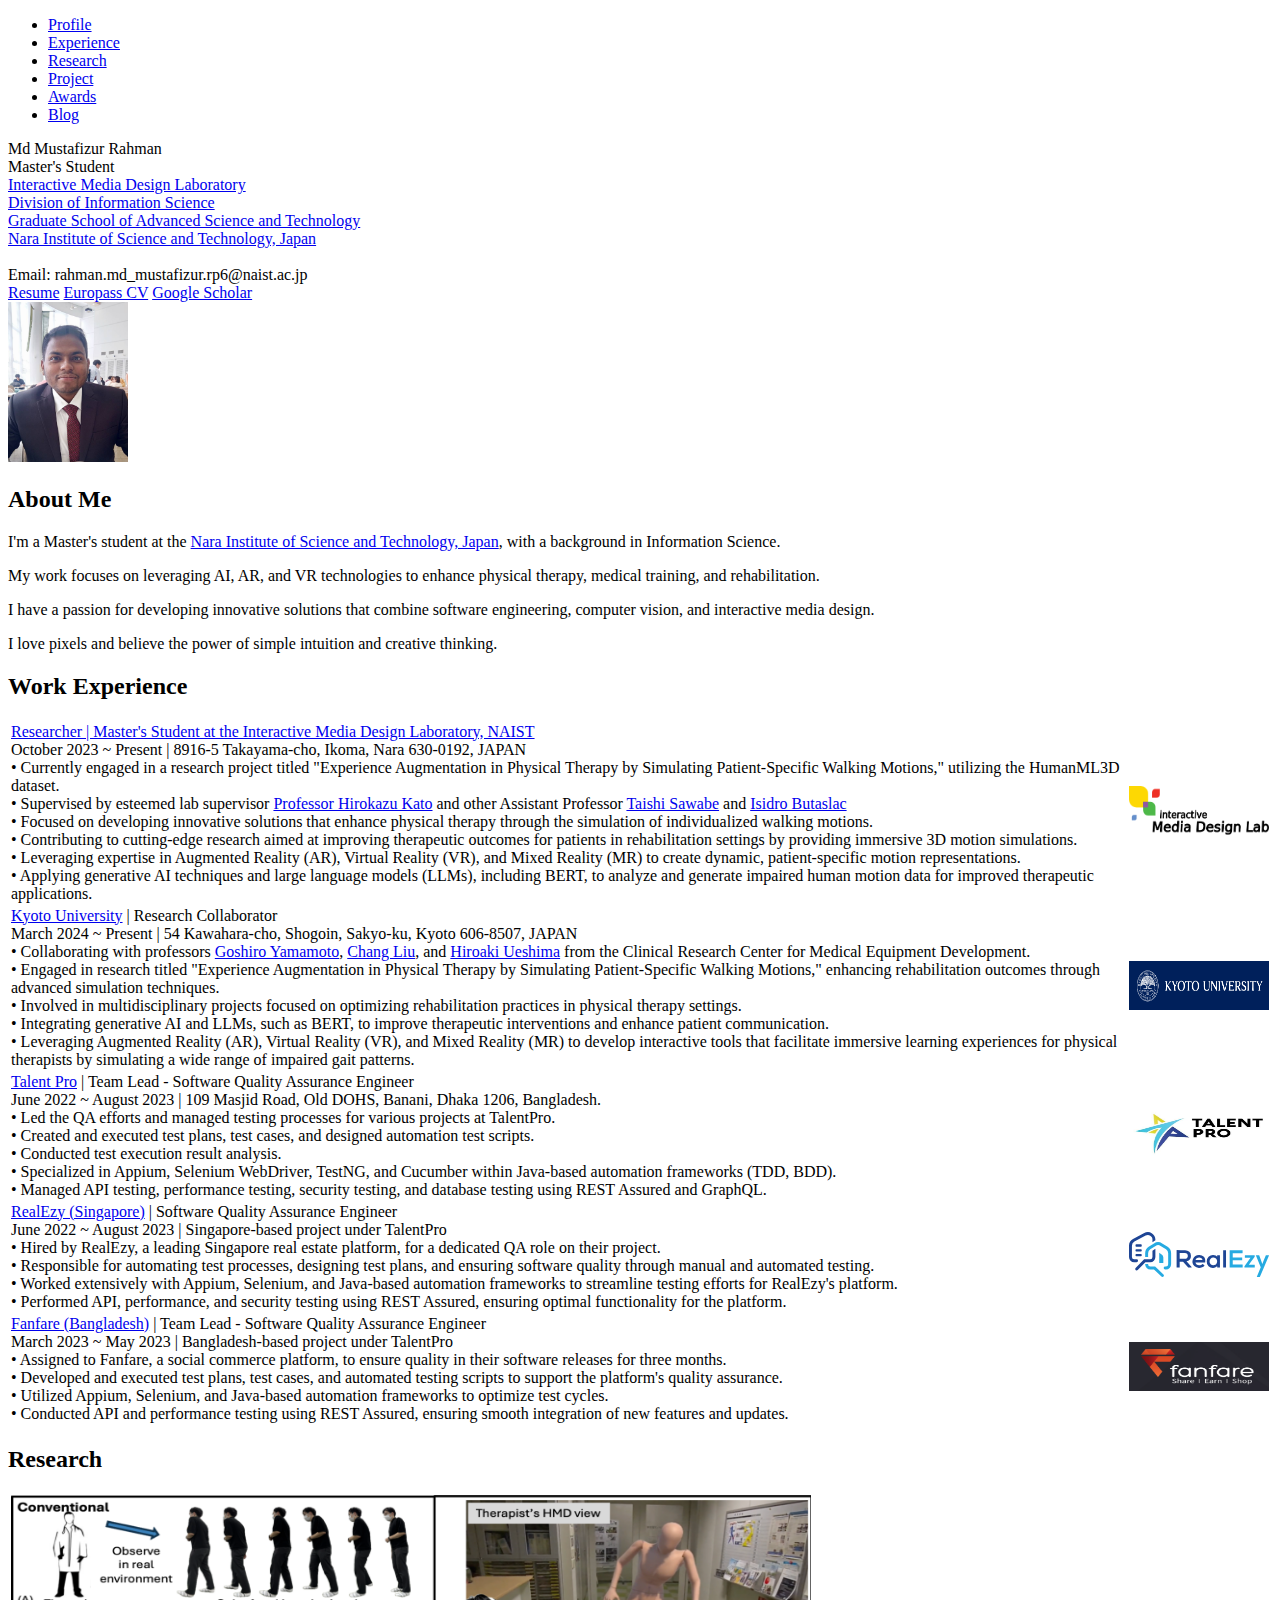
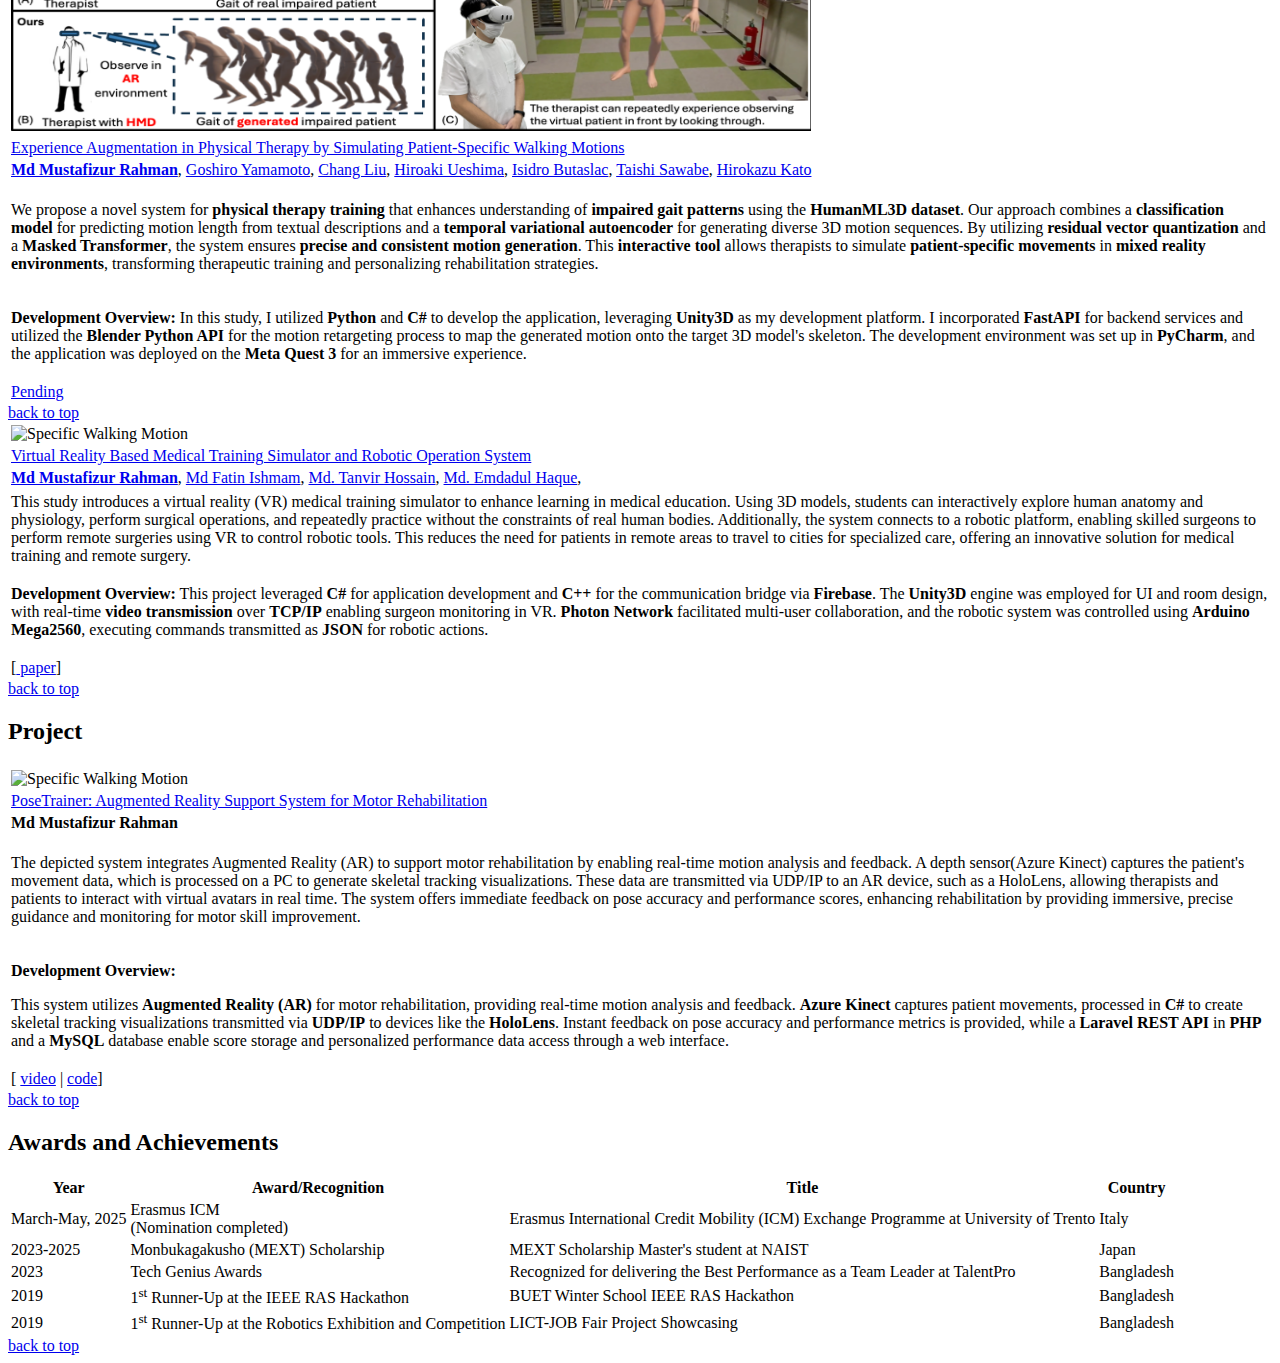
==== index.html @ 61fb5266 "Final" ====
<!DOCTYPE html>
<html>
<head>
    <title> Md Mustafizur Rahman - NAIST</title>
    <link rel="icon" type="image/png" href="image/m.png"/>
    <meta name="description" content="Md Mustafizur Rahman's Personal Page."/>
    <meta http-equiv="author" content="Md Mustafizur Rahman"/>
    <!--    <link href="css/main.css" type="text/css" rel="stylesheet"/>-->
    <link rel="stylesheet" type="text/css" href="css/main.css?v=1.0.0">
    <script>
        var userLang = navigator.language || navigator.userLanguage;
        if (userLang.startsWith('ja')) {
            window.location.href = "ja/index.html";
        }
    </script>

</head>

<body>

<div id="navigator">
    <ul>
        <li><a href="#navigator">Profile</a></li>
        <li><a href="#work_experience">Experience</a></li>
        <li><a href="#research">Research</a></li>
        <li><a href="#project">Project</a></li>
        <li><a href="#awards">Awards</a></li>
        <li><a href="#blog">Blog</a></li>
    </ul>
</div>

<div id="wrapper">
    <!-- profile block -->
    <div id="profile">
        <div id="profile_content">
            <div id="profile_content_name">
                <div id="profile_content_name_text"> Md Mustafizur Rahman</div>
                <!--				<div id = "profile_content_name_img"><img src="images/name.png", alt="Chinese Name", width="76" height="26"> </div>-->
            </div>

            <div id="profile_content_description">
                Master's Student <br/>
                <a href="https://imdl.naist.jp/">Interactive Media Design Laboratory</a> <br/>
                <a href="http://isw3.naist.jp/home-en.html">Division of Information Science</a> <br/>
                <a href="http://isw3.naist.jp/home-en.html">Graduate School of Advanced Science and Technology</a> <br/>
                <a href="https://www.naist.jp/en/"> Nara Institute of Science and Technology, Japan</a> <br/>
                <br/>
                Email: rahman.md_mustafizur.rp6@naist.ac.jp <br/>
                <a href="files/Mustafizur_Resume.pdf" target="_blank" class="special_link">Resume</a>
                <a href="files/EuroPassCV - Md Mustafizur Rahman.pdf" target="_blank" class="special_link">Europass CV</a>
                <a href="https://scholar.google.com/citations?user=YEVQ5b0AAAAJ&hl=en" target="_blank" class="special_link">Google
                    Scholar </a>
            </div>
        </div>

        <div id="profile_image">
            <img src="image/mustafizur.jpg" , class="align-center" alt="Md Mustafizur Rahman" , width="120"
                 height="160">
        </div>
    </div>

    <div class="item_block" id="aboutme">
        <div class="item_headline">
            <h2> About Me </h2>
        </div>
        <div id="aboutme_content">
            <p>I'm a Master's student at the <a href="https://www.naist.jp/en/" target="_blank" class="light_blue_link">Nara Institute
                of Science and Technology, Japan</a>,
                with a background in Information Science.</p>
            <p>My work focuses on leveraging AI, AR, and VR technologies to enhance physical therapy, medical training,
                and rehabilitation.</p>
            <p>I have a passion for developing innovative solutions that combine software engineering, computer vision,
                and interactive media design.</p>
            <p>I love pixels and believe the power of simple intuition and creative thinking. </p>
        </div>
    </div>

    <div class="item_block" id="work_experience">
        <div class="item_headline">
            <h2> Work Experience </h2>
        </div>

        <table>
            <tr>
                <td class="work_description">
                    <a href="https://imdl.naist.jp/" class="light_blue_link" target="_blank">Researcher | Master's Student at the Interactive Media Design
                        Laboratory, NAIST</a><br>
                    October 2023 ~ Present | 8916-5 Takayama-cho, Ikoma, Nara 630-0192, JAPAN <br>
                    &bull; Currently engaged in a research project titled "Experience Augmentation in Physical Therapy
                    by Simulating Patient-Specific Walking Motions," utilizing the HumanML3D dataset.<br>
                    &bull; Supervised by esteemed lab supervisor <a
                        href="https://scholar.google.com/citations?user=zlyaC60AAAAJ&hl=en" class="light_blue_link"
                        target="_blank">Professor Hirokazu Kato</a> and other Assistant Professor
                    <a href="https://scholar.google.com/citations?user=5vnFG2sAAAAJ&hl=ja" class="light_blue_link"
                       target="_blank">Taishi Sawabe</a> and <a
                        href="https://scholar.google.com/citations?user=5qcS7IoAAAAJ&hl=en" class="light_blue_link"
                        target="_blank">Isidro Butaslac</a><br>
                    &bull; Focused on developing innovative solutions that enhance physical therapy through the
                    simulation of individualized walking motions.<br>
                    &bull; Contributing to cutting-edge research aimed at improving therapeutic outcomes for patients in
                    rehabilitation settings by providing immersive 3D motion simulations.<br>
                    &bull; Leveraging expertise in Augmented Reality (AR), Virtual Reality (VR), and Mixed Reality (MR)
                    to create dynamic, patient-specific motion representations.<br>
                    &bull; Applying generative AI techniques and large language models (LLMs), including BERT, to
                    analyze and generate impaired human motion data for improved therapeutic applications.<br>
                </td>
                <td class="work_image" id="naist_img">
                    <img src="image/imd_lab.png" alt="Interactive Media Design Laboratory" width="140" height="49">
                </td>
            </tr>

            <tr>
                <td class="work_description">
                    <a href="https://www.kyoto-u.ac.jp/en" class="light_blue_link" target="_blank">Kyoto University</a>
                    | Research Collaborator <br>
                    March 2024 ~ Present | 54 Kawahara-cho, Shogoin, Sakyo-ku, Kyoto 606-8507, JAPAN <br>
                    &bull; Collaborating with professors <a
                        href="https://scholar.google.com/citations?user=Oz9_9Z8AAAAJ&hl=en" class="light_blue_link"
                        target="_blank">Goshiro Yamamoto</a>, <a
                        href="https://scholar.google.co.jp/citations?user=jhNjdXcAAAAJ&hl=ja" class="light_blue_link"
                        target="_blank">Chang Liu</a>, and <a href="https://researchmap.jp/hiro-ueshima"
                                                              class="light_blue_link" target="_blank">Hiroaki
                    Ueshima</a> from the Clinical Research Center for Medical Equipment Development.<br>
                    &bull; Engaged in research titled "Experience Augmentation in Physical Therapy by Simulating
                    Patient-Specific Walking Motions," enhancing rehabilitation outcomes through advanced simulation
                    techniques.<br>
                    &bull; Involved in multidisciplinary projects focused on optimizing rehabilitation practices in
                    physical therapy settings.<br>
                    &bull; Integrating generative AI and LLMs, such as BERT, to improve therapeutic interventions and
                    enhance patient communication.<br>
                    &bull; Leveraging Augmented Reality (AR), Virtual Reality (VR), and Mixed Reality (MR) to develop
                    interactive tools that facilitate immersive learning experiences for physical therapists by
                    simulating a wide range of impaired gait patterns.<br>
                </td>
                <td class="work_image" id="kyoto_university_img">
                    <img src="image/kyoto_uni.png" alt="Kyoto University" width="140" height="49">
                </td>
            </tr>


            <tr>
                <td class="work_description">
                    <a href="https://talentpro.global/" target="_blank" class="light_blue_link">Talent Pro</a> | Team
                    Lead - Software Quality Assurance Engineer <br>
                    June 2022 ~ August 2023 | 109 Masjid Road, Old DOHS, Banani, Dhaka 1206, Bangladesh. <br>
                    &bull; Led the QA efforts and managed testing processes for various projects at TalentPro. <br>
                    &bull; Created and executed test plans, test cases, and designed automation test scripts.<br>
                    &bull; Conducted test execution result analysis. <br>
                    &bull; Specialized in Appium, Selenium WebDriver, TestNG, and Cucumber within Java-based automation
                    frameworks (TDD, BDD). <br>
                    &bull; Managed API testing, performance testing, security testing, and database testing using REST
                    Assured and GraphQL.
                </td>
                <td class="work_image" id="talentpro_img">
                    <img src="image/talentpro-global-logo.jpg" alt="Talent Pro" width="140" height="49">
                </td>
            </tr>

            <tr>
                <td class="work_description">
                    <a href="https://realezy.com/" target="_blank" class="light_blue_link">RealEzy (Singapore)</a> |
                    Software Quality Assurance Engineer <br>
                    June 2022 ~ August 2023 | Singapore-based project under TalentPro <br>
                    &bull; Hired by RealEzy, a leading Singapore real estate platform, for a dedicated QA role on their
                    project. <br>
                    &bull; Responsible for automating test processes, designing test plans, and ensuring software
                    quality through manual and automated testing. <br>
                    &bull; Worked extensively with Appium, Selenium, and Java-based automation frameworks to streamline
                    testing efforts for RealEzy's platform. <br>
                    &bull; Performed API, performance, and security testing using REST Assured, ensuring optimal
                    functionality for the platform.
                </td>
                <td class="work_image" id="realezy_img">
                    <img src="image/realEzy_Logo.svg" alt="RealEzy" width="140" height="49">
                </td>
            </tr>

            <tr>
                <td class="work_description">
                    <a href="https://fanfare.com.bd/" target="_blank" class="light_blue_link">Fanfare (Bangladesh)</a> |
                    Team Lead - Software Quality Assurance Engineer <br>
                    March 2023 ~ May 2023 | Bangladesh-based project under TalentPro <br>
                    &bull; Assigned to Fanfare, a social commerce platform, to ensure quality in their software releases
                    for three months. <br>
                    &bull; Developed and executed test plans, test cases, and automated testing scripts to support the
                    platform's quality assurance. <br>
                    &bull; Utilized Appium, Selenium, and Java-based automation frameworks to optimize test cycles. <br>
                    &bull; Conducted API and performance testing using REST Assured, ensuring smooth integration of new
                    features and updates.
                </td>
                <td class="work_image" id="fanfare_img">
                    <img src="image/fanfarelogo.png" alt="Fanfare" width="140" height="49">
                </td>
            </tr>
        </table>
    </div>

    <!--Research -->
    <div class="item_block" id="research">
        <div class="item_headline">
            <h2>Research </h2>
        </div>

        <!-- Specific-Motion -->
        <div class="project_item">
            <table>
                <tbody>
                <tr>
                    <td class="project_image"><img src="image/research-img/1TeaserImage.png" class="align-center"
                                                   alt="Specific Walking Motion " width="800" height="236"/></td>
                </tr>
                <tr>
                    <td class="project_title"><a href="#" class="project_title_link">Experience Augmentation in Physical
                        Therapy by
                        Simulating Patient-Specific Walking Motions</a></td>
                </tr>
                <tr>
                    <td class="project_author">
                        <a href="https://scholar.google.com/citations?user=YEVQ5b0AAAAJ&hl=en" class="light_blue_link"
                           target="_blank"><b>Md Mustafizur Rahman</b></a>,
                        <a href="https://scholar.google.com/citations?user=Oz9_9Z8AAAAJ&hl=en" class="light_blue_link"
                           target="_blank">Goshiro Yamamoto</a>,
                        <a href="https://scholar.google.co.jp/citations?user=jhNjdXcAAAAJ&hl=ja" class="light_blue_link"
                           target="_blank">Chang Liu</a>,
                        <a href="https://researchmap.jp/hiro-ueshima" class="light_blue_link" target="_blank">Hiroaki
                            Ueshima</a>,
                        <a href="https://scholar.google.com/citations?user=5qcS7IoAAAAJ&hl=en" class="light_blue_link"
                           target="_blank">Isidro Butaslac</a>,
                        <a href="https://scholar.google.com/citations?user=5vnFG2sAAAAJ&hl=ja" class="light_blue_link"
                           target="_blank">Taishi Sawabe</a>,
                        <a href="https://scholar.google.com/citations?user=zlyaC60AAAAJ&hl=en" class="light_blue_link"
                           target="_blank">Hirokazu Kato</a>
                    </td>
                <tr>
                    <!--				<tr><td class="research_misc"><i>arXiv,</i> 2020</td></tr>-->
                <tr>
                    <td class="project_description">
                        <p>
                            We propose a novel system for <strong>physical therapy training</strong> that enhances understanding of <strong>impaired gait patterns</strong> using the <strong>HumanML3D dataset</strong>. Our approach combines a <strong>classification model</strong> for predicting motion length from textual descriptions and a <strong>temporal variational autoencoder</strong> for generating diverse 3D motion sequences. By utilizing <strong>residual vector quantization</strong> and a <strong>Masked Transformer</strong>, the system ensures <strong>precise and consistent motion generation</strong>. This <strong>interactive tool</strong> allows therapists to simulate <strong>patient-specific movements</strong> in <strong>mixed reality environments</strong>, transforming therapeutic training and personalizing rehabilitation strategies.
                        </p>

                        <!--					<p>Here we rebuild a 3D animatable Roger Federer from a video of 2015 US Open Final. Please check out the dynamic versions of the results on the <a href="https://grail.cs.washington.edu/projects/vid2actor/" class="light_blue_link">project page</a>.</p>-->
                    </td>
                </tr>
                <tr>
                    <td class="project_appendix">
                        <p>
                            <strong>Development Overview:</strong> In this study, I utilized <strong>Python</strong> and
                            <strong>C#</strong> to develop the application, leveraging <strong>Unity3D</strong> as my development platform.
                            I incorporated <strong>FastAPI</strong> for backend services and utilized the <strong>Blender Python API</strong> for the motion retargeting process to map the generated motion onto the target 3D model's skeleton.
                            The development environment was set up in <strong>PyCharm</strong>, and the application was deployed on the <strong>Meta Quest 3</strong> for an immersive experience.
                        </p>
                </tr>
                <tr>
                    <td class="project_appendix">
                        <a href="#" class="project_link">Pending</a>
                        <!--                        <a href="#" class="project_link">project page</a> |-->
                        <!--                        <a href="#" class="project_link">paper</a> |-->
                        <!--                        <a href="#" class="project_link">video</a>-->
                    </td>
                </tr>

                </tbody>
            </table>
            <div class="back_to_top"><a href="#navigator" class="black_link">back to top</a></div>
        </div>
        <!-- HealOvr -->
        <div class="project_item">
            <table>
                <tbody>
                <tr>
                    <td class="project_image"><img src="image/research-img/OverallArchitecture.jpg" class="align-center"
                                                   alt="Specific Walking Motion " width="800" height="236"/></td>
                </tr>
                <tr>
                    <td class="project_title"><a href="#" class="project_title_link">Virtual Reality Based Medical
                        Training Simulator and Robotic Operation System</a></td>
                </tr>
                <tr>
                    <td class="project_author">
                        <a href="https://scholar.google.com/citations?user=YEVQ5b0AAAAJ&hl=en" class="light_blue_link"
                           target="_blank"><b>Md Mustafizur Rahman</b></a>,
                        <a href="https://www.linkedin.com/in/md-fatin-ishmam-5567b3155/" class="light_blue_link"
                           target="_blank">Md Fatin Ishmam</a>,
                        <a href="https://scholar.google.com/citations?user=CwkzwcQAAAAJ&hl=en" class="light_blue_link"
                           target="_blank">Md. Tanvir Hossain</a>,
                        <a href="https://scholar.google.com/citations?hl=en&user=D0cqricAAAAJ" class="light_blue_link"
                           target="_blank">Md. Emdadul Haque</a>,
                    </td>
                <tr>
                    <!--				<tr><td class="research_misc"><i>arXiv,</i> 2020</td></tr>-->
                <tr>
                    <td class="project_description">
                        This study introduces a virtual reality (VR) medical training simulator to enhance learning in
                        medical education.
                        Using 3D models, students can interactively explore human anatomy and physiology, perform
                        surgical operations, and repeatedly practice without the constraints of real human bodies.
                        Additionally, the system connects to a robotic platform, enabling skilled surgeons to perform
                        remote surgeries using VR to control robotic tools.
                        This reduces the need for patients in remote areas to travel to cities for specialized care,
                        offering an innovative solution for medical training and remote surgery.
                        <!--					<p>Here we rebuild a 3D animatable Roger Federer from a video of 2015 US Open Final. Please check out the dynamic versions of the results on the <a href="https://grail.cs.washington.edu/projects/vid2actor/" class="light_blue_link">project page</a>.</p>-->
                    </td>
                </tr>
                <tr>
                    <td class="project_appendix">
                        <p><strong>Development Overview:</strong> This project leveraged <strong>C#</strong> for application development and <strong>C++</strong> for the communication bridge via <strong>Firebase</strong>.
                            The <strong>Unity3D</strong> engine was employed for UI and room design, with real-time <strong>video transmission</strong> over <strong>TCP/IP</strong> enabling surgeon monitoring in VR.
                            <strong>Photon Network</strong> facilitated multi-user collaboration, and the robotic system was controlled using <strong>Arduino Mega2560</strong>, executing commands transmitted as <strong>JSON</strong> for robotic actions.</p>
                </tr>
                <tr>
                    <td class="project_appendix">
                        <!--                            <a href="#" class="project_link">project page</a> |-->
                        [<a href="https://ieeexplore.ieee.org/abstract/document/10188546" class="project_link">
                        paper</a>]
                        <!--                            <a href="#" class="project_link">video</a>-->
                </tr>
                </td>
                </tbody>
            </table>
            <div class="back_to_top"><a href="#navigator" class="black_link">back to top</a></div>
        </div>
    </div>
    <!--End Research -->

    <!--Project -->
    <div class="item_block" id="project">
        <div class="item_headline">
            <h2>Project </h2>
        </div>

        <!-- AR Pose Trainer -->
        <div class="project_item">
            <table>
                <tbody>
                <tr>
                <tr>
                    <td class="project_image"><img src="image/project-img/ARPoseTrainer.png" class="align-center"
                                                   alt="Specific Walking Motion " width="800" height="236"/></td>
                </tr>

                <!--						<td class="project_image"><img src="images\digitspace.gif" align="left" alt="Digit Space" width="427" height="429" />-->
                <!--												  <img src="images\moonriver.png" align="right" alt="MoonRiver" width="332" height="429" />-->
                <!--						</td>-->
                </tr>
                <tr>
                    <td class="project_title"><a
                            href="https://drive.google.com/file/d/1GU9YgjXGqyFPv7kpbDkelXkG7q63cEy_/view"
                            target="_blank" class="project_title_link">PoseTrainer: Augmented Reality Support System for
                        Motor Rehabilitation </a></td>
                </tr>
                <tr>
                    <td class="project_author">
                        <b>Md Mustafizur Rahman</b>
                    </td>
                <tr>
                <tr>
                    <td class="project_description">
                        <p>The depicted system integrates Augmented Reality (AR) to support motor rehabilitation by
                            enabling real-time motion analysis and feedback.
                            A depth sensor(Azure Kinect) captures the patient's movement data, which is processed on a
                            PC to generate skeletal tracking visualizations.
                            These data are transmitted via UDP/IP to an AR device, such as a HoloLens, allowing
                            therapists and patients to interact with virtual avatars in real time.
                            The system offers immediate feedback on pose accuracy and performance scores, enhancing
                            rehabilitation by providing immersive,
                            precise guidance and monitoring for motor skill improvement.</p>
                    </td>
                </tr>
                <tr>
                    <td class="project_appendix">
                        <p><strong>Development Overview:</strong> <p>This system utilizes <strong>Augmented Reality (AR)</strong> for motor rehabilitation, providing real-time motion analysis and feedback.
                        <strong>Azure Kinect</strong> captures patient movements, processed in <strong>C#</strong> to create skeletal tracking visualizations transmitted via <strong>UDP/IP</strong> to devices like the <strong>HoloLens</strong>.
                        Instant feedback on pose accuracy and performance metrics is provided, while a <strong>Laravel REST API</strong> in <strong>PHP</strong> and a <strong>MySQL</strong> database enable score storage and personalized performance data access through a web interface.</p>


                </tr>
                <tr>
                    <td class="project_appendix">[
                        <a href="https://drive.google.com/file/d/1GU9YgjXGqyFPv7kpbDkelXkG7q63cEy_/view" target="_blank"
                           class="project_link">video</a> |
                        <a href="https://github.com/mustafizur-r/arposetrainerapp-live" target="_blank"
                           class="project_link">code</a>]
                    </td>
                </tr>

                </tbody>
            </table>
            <div class="back_to_top"><a href="#navigator" class="black_link">back to top</a></div>
        </div>
    </div>
    <!--End Project -->

    <!--Awards -->
    <div class="item_block" id="awards">
        <div class="item_headline">
            <h2>Awards and Achievements</h2>
        </div>

        <div class="cv_item_content" id="award_content">
            <div class="award_item">
                <table class="award_table">
                    <thead class="award_table_head">
                    <tr>
                        <th scope="col" class="awards_year_head">Year</th>
                        <th scope="col" class="award_number">Award/Recognition</th>
                        <th scope="col" class="award_title_head">Title</th>
                        <th scope="col" class="award_country_head">Country</th>
                    </tr>
                    </thead>
                    <tbody>
                    <tr>
                        <td class="award_number">March-May, 2025</td>
                        <td class="award_number">Erasmus ICM<br>(Nomination completed)</td>
                        <td class="award_title">Erasmus International Credit Mobility (ICM) Exchange Programme at University of Trento</td>
                        <td class="award_country">Italy</td>
                    </tr>
                    <tr>
                        <td class="award_number">2023-2025</td>
                        <td class="award_number">Monbukagakusho (MEXT) Scholarship</td>
                        <td class="award_title">MEXT Scholarship Master's student at NAIST</td>
                        <td class="award_country">Japan</td>
                    </tr>
                    <tr>
                        <td class="award_number">2023</td>
                        <td class="award_number">Tech Genius Awards</td>
                        <td class="award_title"> Recognized for delivering the Best Performance as a Team Leader at TalentPro</td>
                        <td class="award_country">Bangladesh</td>
                    </tr>
                    <tr>
                        <td class="award_number">2019</td>
                        <td class="award_number">1<sup>st</sup> Runner-Up at the IEEE RAS Hackathon</td>
                        <td class="award_title">BUET Winter School IEEE RAS Hackathon</td>
                        <td class="award_country">Bangladesh</td>
                    </tr>
                    <tr>
                        <td class="award_number">2019</td>
                        <td class="award_number">1<sup>st</sup> Runner-Up at the Robotics Exhibition and Competition</td>
                        <td class="award_number">LICT-JOB Fair Project Showcasing</td>
                        <td class="award_country">Bangladesh</td>
                    </tr>
                    </tbody>
                </table>
                <div class="back_to_top">
                    <a href="#navigator" class="black_link">back to top</a>
                </div>
            </div>
        </div>

    </div>
    <!--End Awards -->
</div>
</body>

</html>
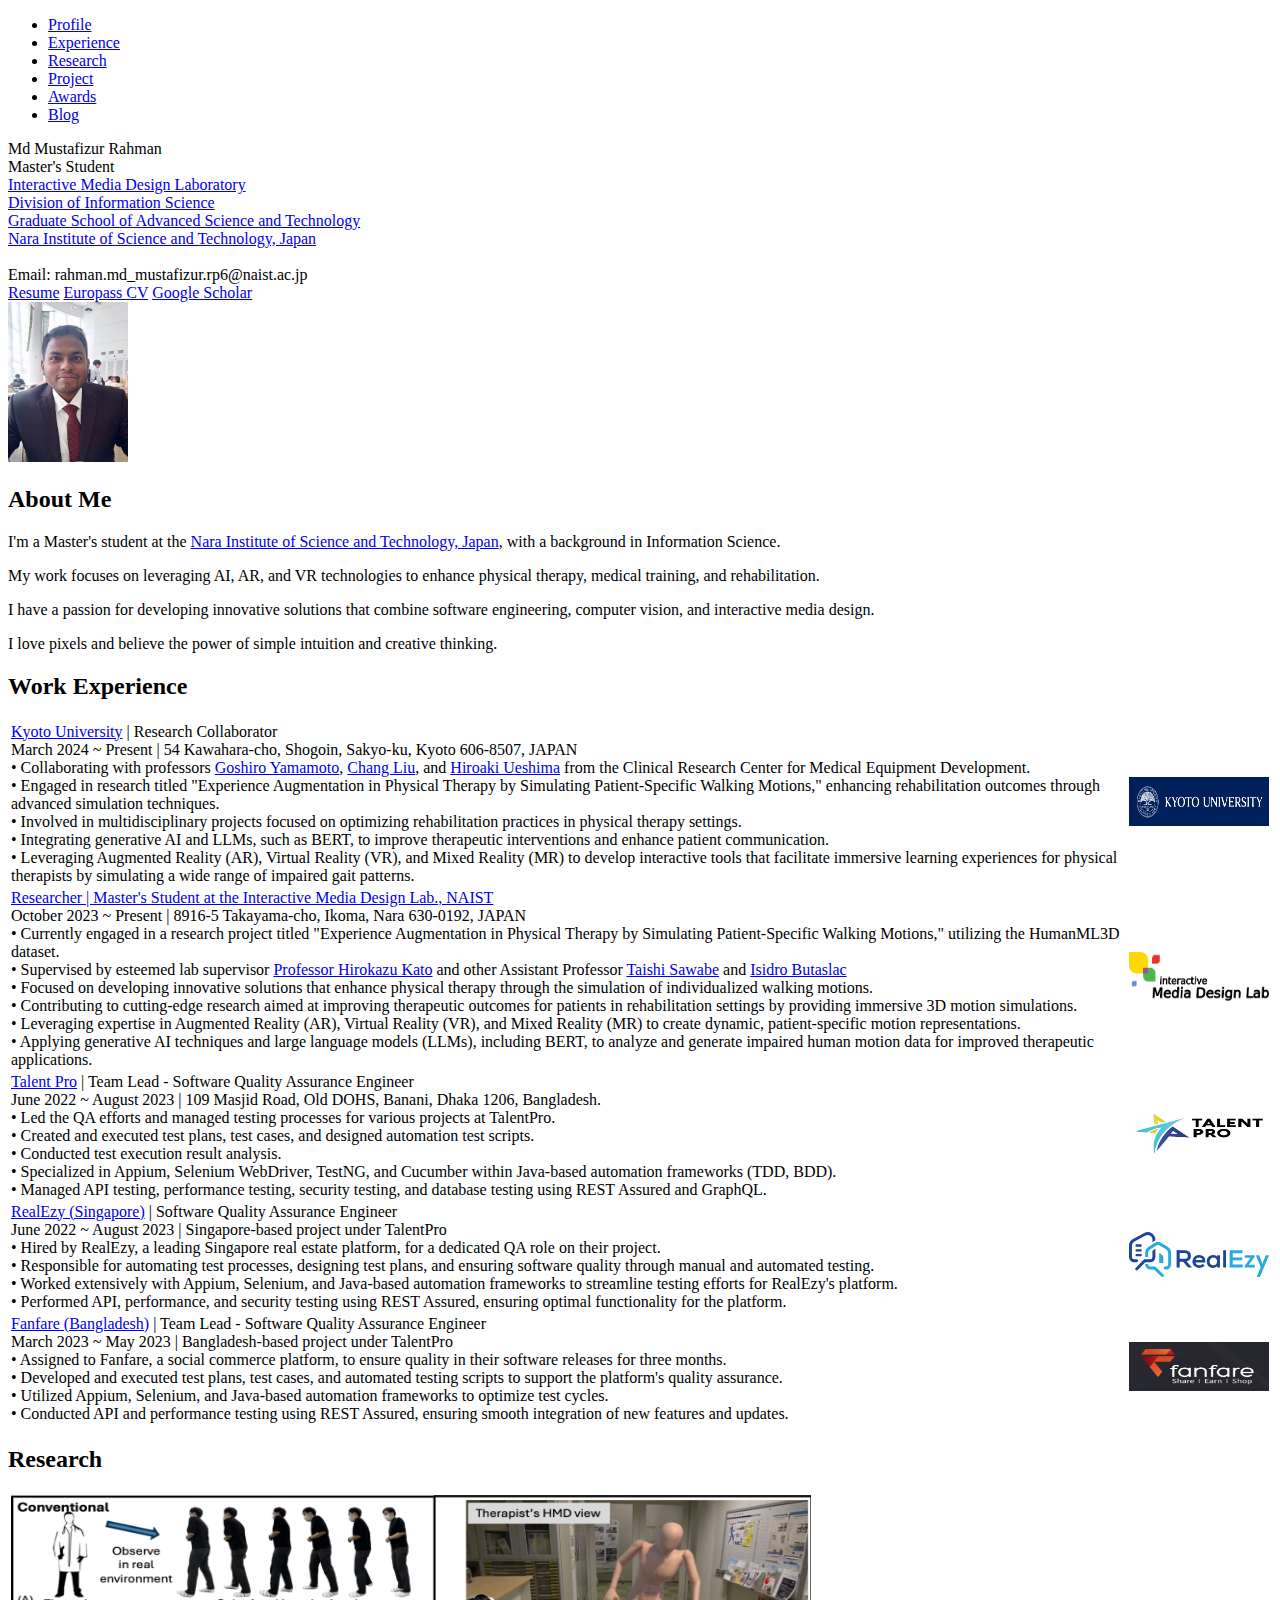
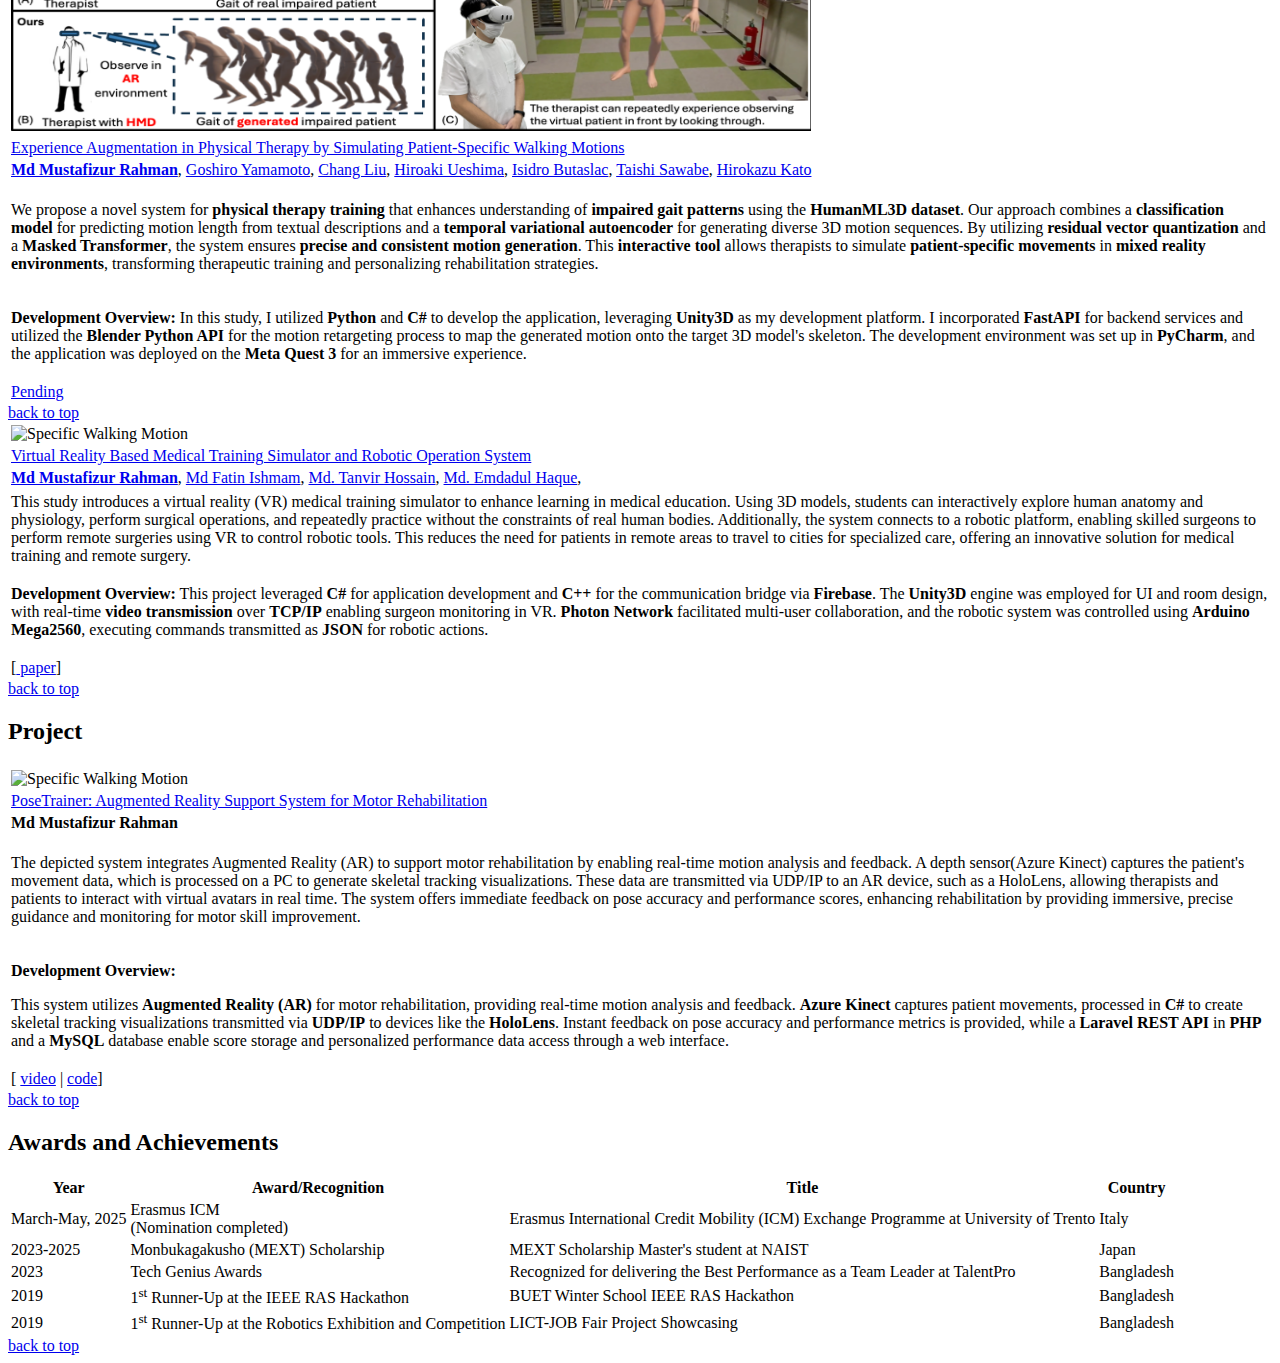
==== commit 1aa3d792: "Final" ====
--- a/index.html
+++ b/index.html
@@ -81,34 +81,6 @@
         </div>
 
         <table>
-            <tr>
-                <td class="work_description">
-                    <a href="https://imdl.naist.jp/" class="light_blue_link" target="_blank">Researcher | Master's Student at the Interactive Media Design
-                        Laboratory, NAIST</a><br>
-                    October 2023 ~ Present | 8916-5 Takayama-cho, Ikoma, Nara 630-0192, JAPAN <br>
-                    &bull; Currently engaged in a research project titled "Experience Augmentation in Physical Therapy
-                    by Simulating Patient-Specific Walking Motions," utilizing the HumanML3D dataset.<br>
-                    &bull; Supervised by esteemed lab supervisor <a
-                        href="https://scholar.google.com/citations?user=zlyaC60AAAAJ&hl=en" class="light_blue_link"
-                        target="_blank">Professor Hirokazu Kato</a> and other Assistant Professor
-                    <a href="https://scholar.google.com/citations?user=5vnFG2sAAAAJ&hl=ja" class="light_blue_link"
-                       target="_blank">Taishi Sawabe</a> and <a
-                        href="https://scholar.google.com/citations?user=5qcS7IoAAAAJ&hl=en" class="light_blue_link"
-                        target="_blank">Isidro Butaslac</a><br>
-                    &bull; Focused on developing innovative solutions that enhance physical therapy through the
-                    simulation of individualized walking motions.<br>
-                    &bull; Contributing to cutting-edge research aimed at improving therapeutic outcomes for patients in
-                    rehabilitation settings by providing immersive 3D motion simulations.<br>
-                    &bull; Leveraging expertise in Augmented Reality (AR), Virtual Reality (VR), and Mixed Reality (MR)
-                    to create dynamic, patient-specific motion representations.<br>
-                    &bull; Applying generative AI techniques and large language models (LLMs), including BERT, to
-                    analyze and generate impaired human motion data for improved therapeutic applications.<br>
-                </td>
-                <td class="work_image" id="naist_img">
-                    <img src="image/imd_lab.png" alt="Interactive Media Design Laboratory" width="140" height="49">
-                </td>
-            </tr>
-
             <tr>
                 <td class="work_description">
                     <a href="https://www.kyoto-u.ac.jp/en" class="light_blue_link" target="_blank">Kyoto University</a>
@@ -136,8 +108,33 @@
                     <img src="image/kyoto_uni.png" alt="Kyoto University" width="140" height="49">
                 </td>
             </tr>
-
-
+            <tr>
+                <td class="work_description">
+                    <a href="https://imdl.naist.jp/" class="light_blue_link" target="_blank">Researcher | Master's Student at the Interactive Media Design
+                        Lab., NAIST</a><br>
+                    October 2023 ~ Present | 8916-5 Takayama-cho, Ikoma, Nara 630-0192, JAPAN <br>
+                    &bull; Currently engaged in a research project titled "Experience Augmentation in Physical Therapy
+                    by Simulating Patient-Specific Walking Motions," utilizing the HumanML3D dataset.<br>
+                    &bull; Supervised by esteemed lab supervisor <a
+                        href="https://scholar.google.com/citations?user=zlyaC60AAAAJ&hl=en" class="light_blue_link"
+                        target="_blank">Professor Hirokazu Kato</a> and other Assistant Professor
+                    <a href="https://scholar.google.com/citations?user=5vnFG2sAAAAJ&hl=ja" class="light_blue_link"
+                       target="_blank">Taishi Sawabe</a> and <a
+                        href="https://scholar.google.com/citations?user=5qcS7IoAAAAJ&hl=en" class="light_blue_link"
+                        target="_blank">Isidro Butaslac</a><br>
+                    &bull; Focused on developing innovative solutions that enhance physical therapy through the
+                    simulation of individualized walking motions.<br>
+                    &bull; Contributing to cutting-edge research aimed at improving therapeutic outcomes for patients in
+                    rehabilitation settings by providing immersive 3D motion simulations.<br>
+                    &bull; Leveraging expertise in Augmented Reality (AR), Virtual Reality (VR), and Mixed Reality (MR)
+                    to create dynamic, patient-specific motion representations.<br>
+                    &bull; Applying generative AI techniques and large language models (LLMs), including BERT, to
+                    analyze and generate impaired human motion data for improved therapeutic applications.<br>
+                </td>
+                <td class="work_image" id="naist_img">
+                    <img src="image/imd_lab.png" alt="Interactive Media Design Laboratory" width="140" height="49">
+                </td>
+            </tr>
             <tr>
                 <td class="work_description">
                     <a href="https://talentpro.global/" target="_blank" class="light_blue_link">Talent Pro</a> | Team
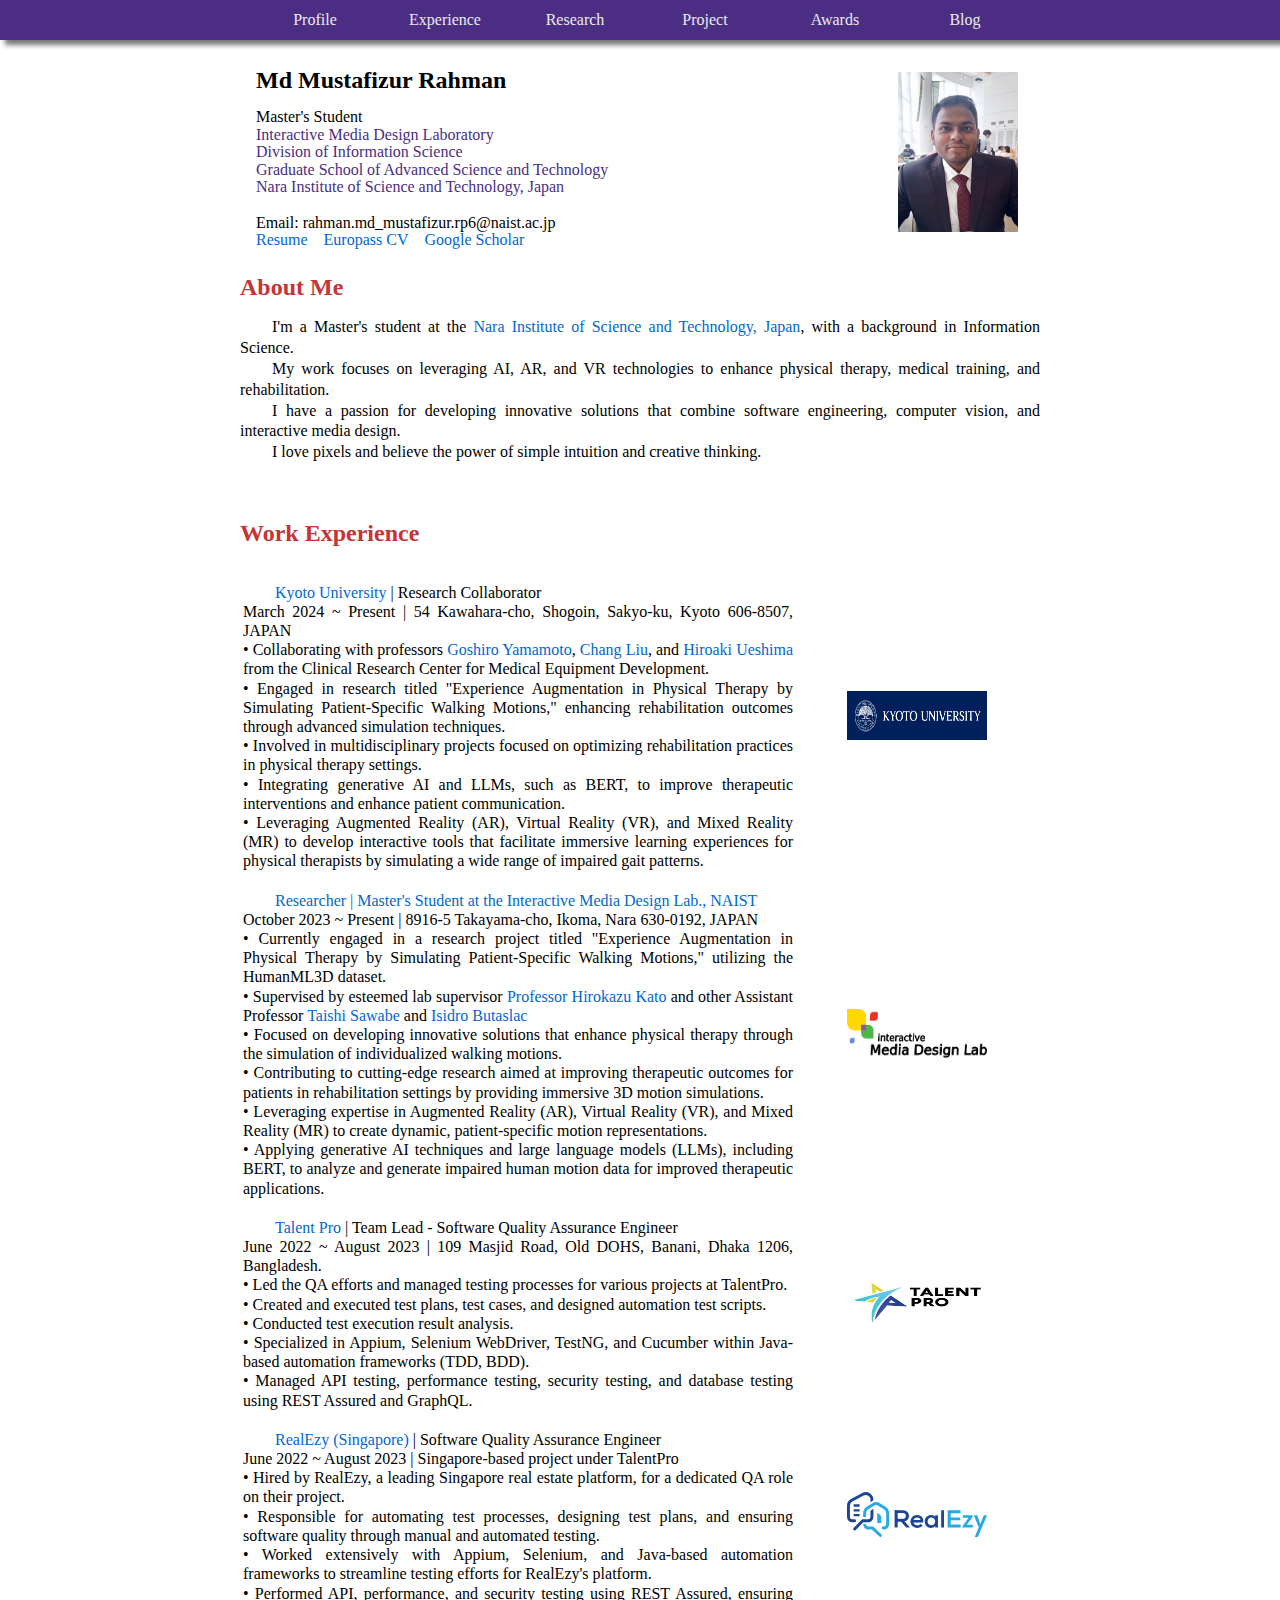
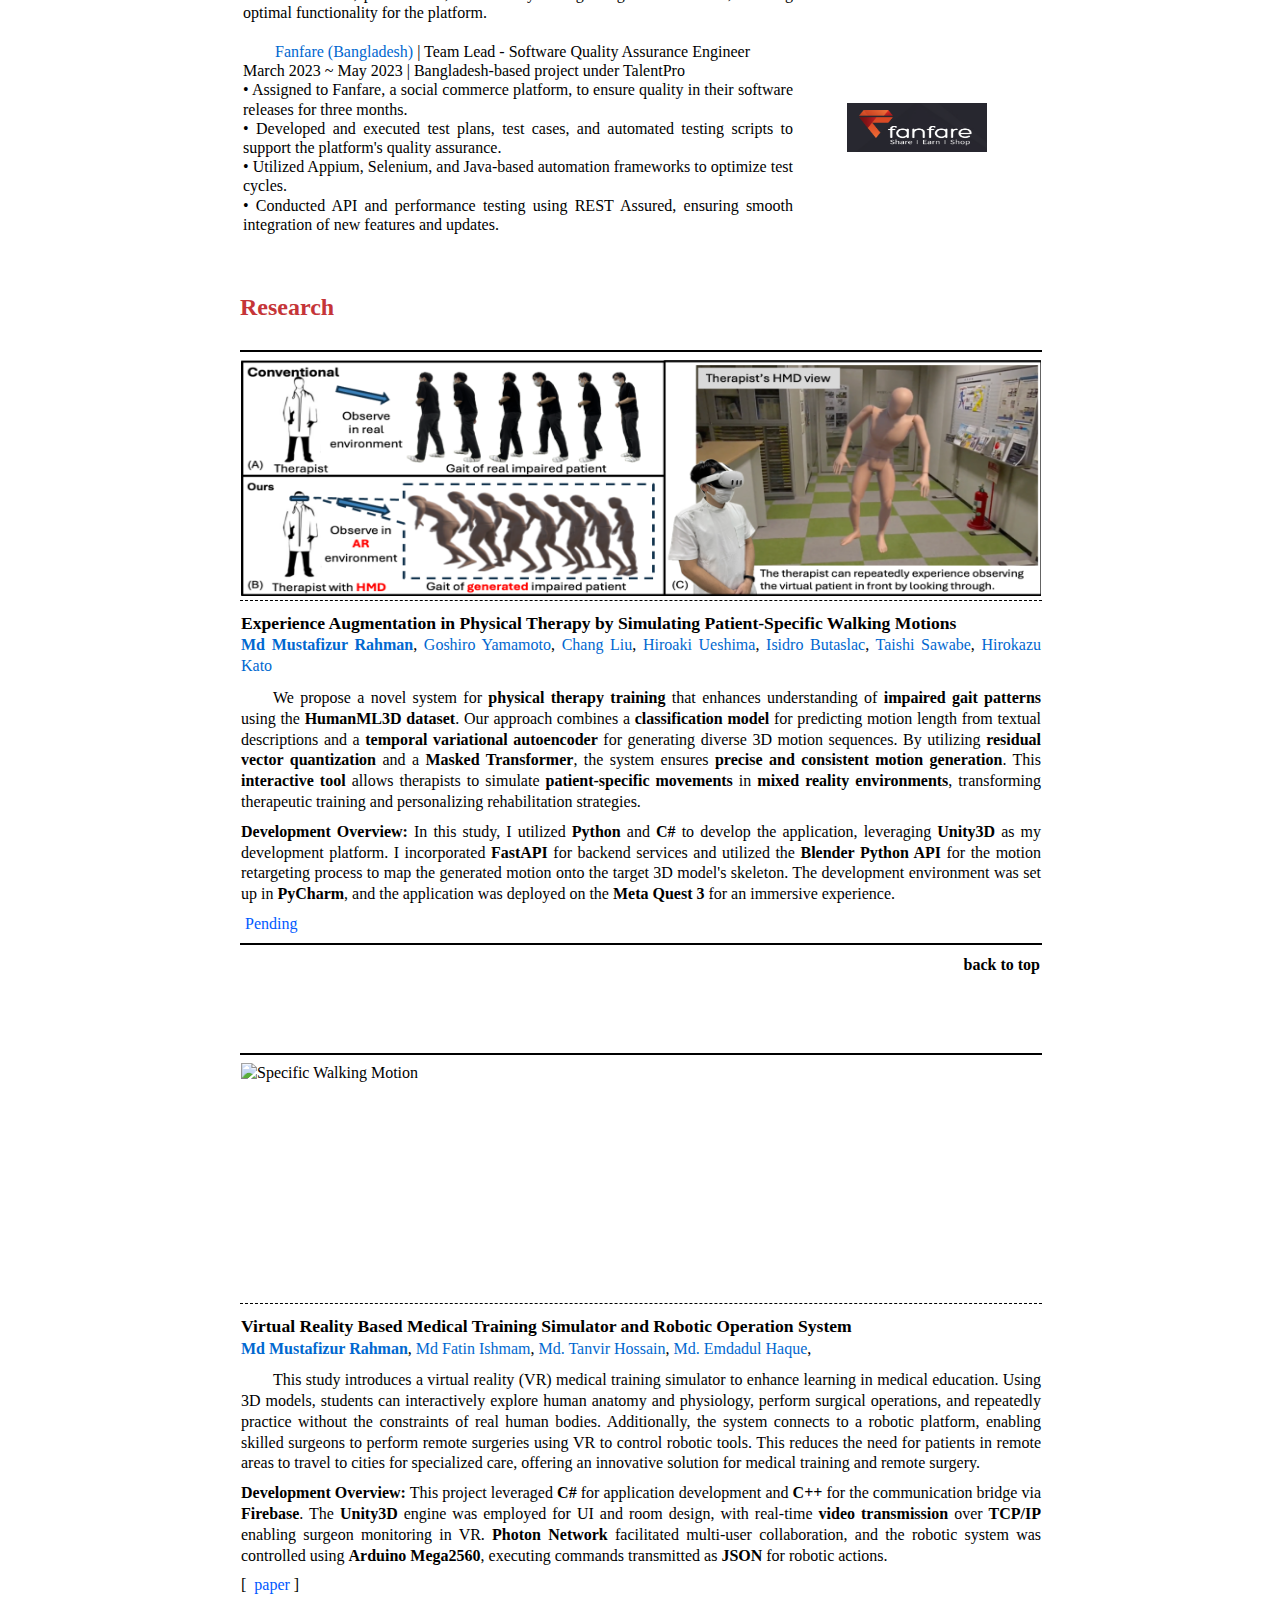
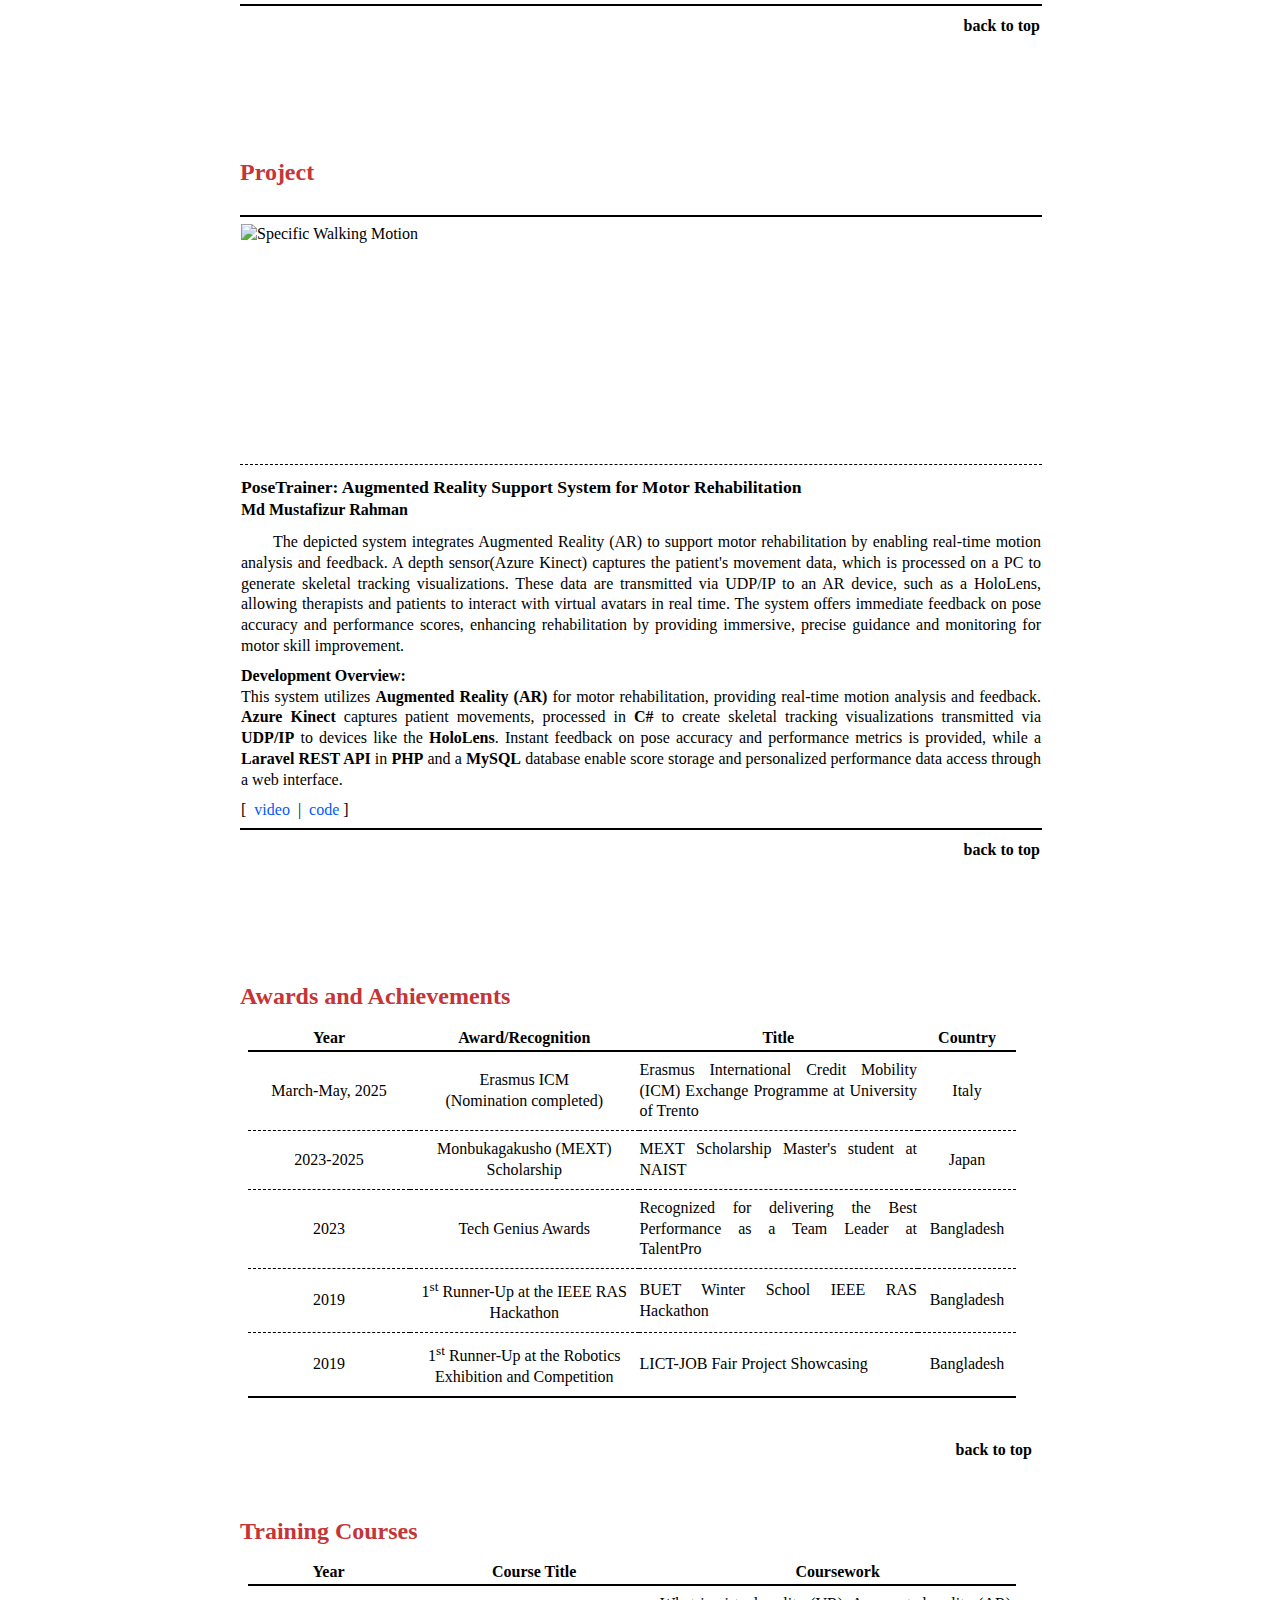
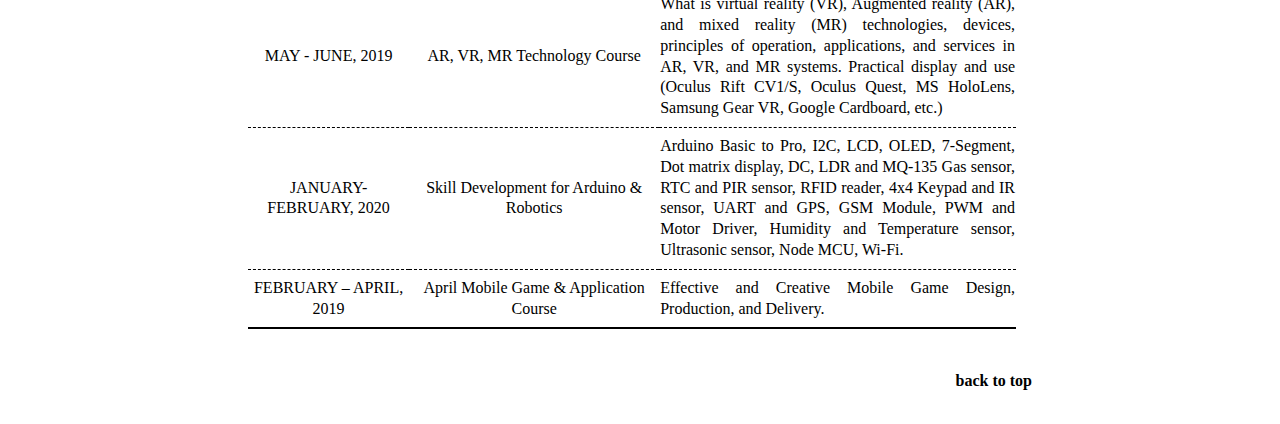
==== commit fe2e3ed3: "Final" ====
--- a/index.html
+++ b/index.html
@@ -6,7 +6,7 @@
     <meta name="description" content="Md Mustafizur Rahman's Personal Page."/>
     <meta http-equiv="author" content="Md Mustafizur Rahman"/>
     <!--    <link href="css/main.css" type="text/css" rel="stylesheet"/>-->
-    <link rel="stylesheet" type="text/css" href="css/main.css?v=1.0.0">
+    <link rel="stylesheet" type="text/css" href="css/main.css?v=1.0.1">
     <script>
         var userLang = navigator.language || navigator.userLanguage;
         if (userLang.startsWith('ja')) {
@@ -443,9 +443,57 @@
                 </div>
             </div>
         </div>
-
     </div>
     <!--End Awards -->
+
+    <!-- Training Courses -->
+    <div class="item_block" id="training_courses">
+        <div class="item_headline">
+            <h2>Training Courses</h2>
+        </div>
+
+        <div class="cv_item_content" id="training_courses_content">
+            <div class="training_item">
+                <table class="training_table">
+                    <thead class="training_table_head">
+                    <tr>
+                        <th scope="col" class="training_year_head">Year</th>
+                        <th scope="col" class="training_title_head">Course Title</th>
+                        <th scope="col" class="training_description_head">Coursework</th>
+                    </tr>
+                    </thead>
+                    <tbody>
+                    <tr>
+                        <td class="training_year">MAY - JUNE, 2019</td>
+                        <td class="training_title">AR, VR, MR Technology Course</td>
+                        <td class="training_description">
+                            What is virtual reality (VR), Augmented reality (AR), and mixed reality (MR) technologies, devices, principles of operation, applications, and services in AR, VR, and MR systems. Practical display and use (Oculus Rift CV1/S, Oculus Quest, MS HoloLens, Samsung Gear VR, Google Cardboard, etc.)
+                        </td>
+                    </tr>
+                    <tr>
+                        <td class="training_year">JANUARY-FEBRUARY, 2020</td>
+                        <td class="training_title">Skill Development for Arduino & Robotics</td>
+                        <td class="training_description">
+                            Arduino Basic to Pro, I2C, LCD, OLED, 7-Segment, Dot matrix display, DC, LDR and MQ-135 Gas sensor, RTC and PIR sensor, RFID reader, 4x4 Keypad and IR sensor, UART and GPS, GSM Module, PWM and Motor Driver, Humidity and Temperature sensor, Ultrasonic sensor, Node MCU, Wi-Fi.
+                        </td>
+                    </tr>
+                    <tr>
+                        <td class="training_year">FEBRUARY – APRIL, 2019</td>
+                        <td class="training_title">April Mobile Game & Application Course</td>
+                        <td class="training_description">
+                            Effective and Creative Mobile Game Design, Production, and Delivery.
+                        </td>
+                    </tr>
+                    </tbody>
+                </table>
+                <div class="back_to_top">
+                    <a href="#navigator" class="black_link">back to top</a>
+                </div>
+            </div>
+        </div>
+    </div>
+    <!-- End Training Courses -->
+
 </div>
 </body>
 
--- a/css/main.css
+++ b/css/main.css
@@ -0,0 +1,585 @@
+
+/*/////////////////////////////////////////////
+// global descriptor
+ ////////////////////////////////////////////*/
+
+body
+{
+	background: white;
+	margin: 0px 0px;
+	
+    font-size: 100%;
+	font-family: Calibri;
+	
+	line-height: 1.3em;
+}
+
+#wrapper
+{
+	position: relative;
+	text-align: left;
+	width: 800px;
+	margin: 32px auto 0px auto;
+}
+
+
+.cv_item
+{
+    float:left;
+    width: 800px;
+	
+	padding-top: 16px;
+	
+	margin-bottom: 48px;
+}
+
+.cv_item_head
+{
+	font-weight: bold;
+	font-family: Calibri;
+}
+
+.cv_item_content
+{
+	margin:0px auto;
+	
+	padding-left: 8px;
+	padding-right: 8px;
+}
+
+.link_block
+{
+	padding-left: 8px;
+	text-align: left;
+}
+
+.link_block > a
+{
+	text-decoration: none;
+	color: rgb(0, 0, 255);
+}
+
+.link_block > a:hover
+{
+	text-decoration: underline;
+	color: rgb(0, 0, 255);
+}
+
+.item_block
+{
+	position: relative;
+	
+	float:left;
+    width: 800px;
+	
+	margin-top: 8px;
+	margin-bottom: 32px;
+	
+	text-align: justify;
+}
+
+.item_headline
+{
+	color: rgb(197, 53, 56);
+}
+
+/*/////////////////////////////////////////////
+ // navigator descriptor
+ ////////////////////////////////////////////*/
+
+#navigator
+{
+	height: 40px;
+	background: rgb(75,46,131);
+
+	-moz-box-shadow: 5px 5px 5px #777777;
+	-webkit-box-shadow: 5px 5px 5px #777777;
+	box-shadow: 5px 5px 5px #777777;
+
+	text-align: center;
+}
+
+#navigator ul
+{
+	width: 780px;
+
+	margin: auto auto;
+	padding: 0px 0px;
+
+	list-style: none;
+}
+
+#navigator ul li
+{
+	float: left;
+	width: 130px;
+
+	padding-top: 10px;
+}
+
+#navigator a
+{
+	color: rgb(235, 235, 235);
+	text-decoration: none;
+}
+
+#navigator  a:hover
+{
+	color: rgb(255, 255, 255);
+	font-weight: bold;
+}
+
+
+
+/*/////////////////////////////////////////////
+ // profile descriptor
+ ////////////////////////////////////////////*/
+
+#profile
+{
+	position: relative;
+	width: 800px;
+	
+	line-height: 1.1em;
+	
+	margin: 0px 16px auto;
+}
+
+#profile_content
+{
+	float: left;
+	width: 600px;
+	margin: auto auto;
+}
+
+#profile_content_name
+{
+    padding:0px 0px 36px 0px;
+	
+	text-align: left;
+	font-weight: bold;
+}
+
+#profile_content_name_text
+{
+	float: left;
+    font-size: 150%;
+}
+
+#profile_content_name_img
+{
+	float: left;
+	margin: -2px 32px auto;
+}
+
+#profile_content_link
+{
+	padding:8px 0px 0px 0px;
+	color: blue;
+	
+	text-align: center;
+	font-weight: bold;
+}
+
+#profile_content_link > a
+{
+	color: rgb(0, 0, 255);
+	text-decoration: none;
+}
+
+#profile_content_link > a:hover
+{
+	text-decoration: underline;
+}
+
+#profile_content_location
+{
+	padding-top: 4px;
+	text-align: center;
+}
+
+#profile_content_description
+{
+	float: left;
+	text-align: left;
+
+    font-size: 100%;
+}
+
+#profile_image
+{
+    float: right;
+	width: 196px;
+}
+
+#profile a
+{
+	color: rgb(75,46,131);
+	text-decoration: none;
+}
+
+#profile a:hover
+{
+	font-weight: bold;
+}
+
+#profile a.special_link
+{
+	color: rgb(1, 104, 208);
+	padding: 0px 12px 0px 0px;
+}
+
+#profile a.special_link:hover
+{
+    color: rgb(255, 115, 0);
+	font-weight:normal;
+}
+
+/*/////////////////////////////////////////////
+ // about me descriptor
+ ////////////////////////////////////////////*/
+
+#aboutme_content
+{
+	text-indent: 2em;
+}
+ 
+ /*/////////////////////////////////////////////
+ // work-experience descriptor
+ ////////////////////////////////////////////*/
+ 
+ 
+ .work_description
+ {
+	position: relative;
+	float: left;
+	margin: auto auto;
+	margin-top: 1em;
+	
+	width: 550px;
+	 
+	line-height: 1.2em;
+	text-indent: 2em;
+	text-align: justify; 
+ }
+ 
+ .work_image
+ {
+	width: 250px; 
+	text-align: center; 
+	vertical-align: middle;
+ }
+ 
+ /*/////////////////////////////////////////////
+ // project descriptor
+ ////////////////////////////////////////////*/
+ 
+ .project_item
+ {
+	padding-top: 12px;
+	margin-bottom: 96px;
+ }
+ 
+ .project_item > table
+ {
+	width: 792px;
+	padding-left: 8px;
+	
+	border-collapse: collapse;
+	border-top: 2px solid rgb(0,0,0);
+	border-bottom: 2px solid rgb(0,0,0);
+ }
+ 
+ .project_title
+ {
+    padding-top: 12px;
+	 
+	font-weight: bold;
+	font-size: 110%;
+ }
+
+ .project_title_link
+ {
+    color: rgb(0, 0, 0);
+	text-decoration: none;
+ }
+
+ .project_title_link:hover
+{
+	color: rgb(255, 115, 0);
+    text-decoration: none;
+}
+ 
+ .project_image
+ {
+	border-top: 1px dashed rgb(0,0,0);
+	border-bottom: 1px dashed rgb(0,0,0);
+	
+	padding-top: 8px;
+	padding-bottom: 4px;
+ }
+ 
+ .project_description
+ {
+	text-indent: 2em;
+	
+	padding-top: 10px;
+	padding-bottom: 8px;
+ }
+
+.project_misc
+{
+	color: rgb(0, 149, 179);
+}
+
+.course_project_misc
+{
+	color: rgb(34, 177, 76);
+}
+
+.project_appendix
+{
+	padding-bottom: 8px;
+}
+
+.project_link
+{
+	color: rgb(0, 89, 255);
+	text-decoration: none;
+	
+	padding-right: 4px;
+	padding-left: 4px;
+}
+
+.project_link:hover
+{
+    color: rgb(255, 115, 0);
+    text-decoration: none;
+}
+
+.research_misc
+{
+	color: black;
+}
+ 
+ .back_to_top
+ {
+ 	width: 392px;
+
+	text-align: right;	
+	float:right;
+ }
+
+
+/*/////////////////////////////////////////////
+// award descriptor
+/////////////////////////////////////////////*/
+.award_item > table {
+	width: 768px;
+	padding-left: 16px;
+	border-collapse: collapse;
+	border-bottom: 2px solid rgb(0, 0, 0);
+	margin-bottom: 32px;
+}
+
+.award_item > table > thead {
+	border-bottom: 2px solid rgb(0, 0, 0);
+}
+
+.award_item > table > tbody > tr > td {
+	padding-top: 8px;
+	padding-bottom: 8px;
+	border-top: 1px dashed rgb(0, 0, 0);
+	text-align: center; /* Default alignment for all cells */
+}
+ /* Targeting the second column */
+.award_item > table > tbody > tr > td:nth-child(3) { /* Targeting the third column */
+	text-align: justify; /* Justify text in the second and third columns */
+	text-align-last: left; /* Align last line to the left for better readability */
+}
+
+.award_table_head {
+	text-align: center;
+}
+
+.awards_year_head {
+	width: 160px;
+}
+
+.award_country_head {
+	width: 96px;
+}
+
+.award_number,
+.award_country {
+	text-align: center; /* Center alignment for the first and last columns */
+}
+
+.back_to_top {
+	text-align: right;
+	margin-top: 10px;
+}
+
+.back_to_top a {
+	color: #000;
+	text-decoration: none;
+	font-weight: bold;
+}
+
+
+/*/////////////////////////////////////////////
+// training courses descriptor
+/////////////////////////////////////////////*/
+.training_item > table {
+	width: 768px;
+	padding-left: 16px;
+	border-collapse: collapse;
+	border-bottom: 2px solid rgb(0, 0, 0);
+	margin-bottom: 32px;
+}
+
+.training_item > table > thead {
+	border-bottom: 2px solid rgb(0, 0, 0);
+}
+
+.training_item > table > tbody > tr > td {
+	padding-top: 8px;
+	padding-bottom: 8px;
+	border-top: 1px dashed rgb(0, 0, 0);
+	text-align: center; /* Default alignment for all cells */
+}
+
+.training_item > table > tbody > tr > td:nth-child(3) { /* Targeting the third column */
+	text-align: justify; /* Justify text in the third column */
+	text-align-last: left; /* Align last line to the left */
+}
+
+.training_table_head {
+	text-align: center;
+}
+
+.training_year_head {
+	width: 160px;
+}
+
+.training_title_head {
+	width: 250px; /* Adjust width as needed */
+}
+
+.training_description_head {
+	width: 358px; /* Adjust width as needed */
+}
+
+.training_year,
+.training_title,
+.training_description {
+	text-align: center; /* Center alignment for year and title */
+}
+
+.training_description { /* Specifically targeting the description */
+	text-align: justify; /* Justify text in description cells */
+}
+
+.back_to_top {
+	text-align: right;
+	margin-top: 10px;
+}
+
+.back_to_top a {
+	color: #000;
+	text-decoration: none;
+	font-weight: bold;
+}
+
+
+
+/*/////////////////////////////////////////////
+ // utility descriptor
+ ////////////////////////////////////////////*/
+
+ul.parent_item
+{
+	padding-left: 16px;
+	list-style-type: disc;
+}
+
+ul.child_item
+{
+	padding-left: 32px;
+	list-style-type: circle;
+}
+
+img.name_img
+{
+	float: left;
+	margin: 10px auto;
+}
+
+img.align-center
+{
+	display: block;
+	margin: 0px auto;
+}
+
+a.blue_link
+{
+	color: rgb(0,0,255);
+	text-decoration: none;
+}
+
+a.blue_link:hover
+{
+	text-decoration: underline;
+}
+
+a.light_blue_link
+{
+	color: rgb(1, 104, 208);
+	text-decoration: none;
+}
+
+a.light_blue_link:hover
+{
+	color: rgb(255, 115, 0);
+}
+
+a.red_link
+{
+	color: rgb(225,64,64);
+	text-decoration: none;
+}
+
+a.red_link:hover
+{
+	color: rgb(255, 115, 0);
+    text-decoration: none;
+}
+
+a.author_link
+{
+	color: rgb(0, 0, 0);
+	text-decoration: none;
+}
+
+a.author_link:hover
+{
+	color: rgb(255, 115, 0);
+}
+
+a.black_link
+{
+   color: rgb(0, 0, 0);
+   text-decoration: none;
+}
+
+a.black_link:hover
+{
+   color: rgb(0, 0, 0);
+   text-decoration: underline;
+}
+
+p 
+{ 
+	margin-top: 0em;
+	margin-bottom: 0em; 
+}
--- a/css/main.css
+++ b/css/main.css
@@ -0,0 +1,585 @@
+
+/*/////////////////////////////////////////////
+// global descriptor
+ ////////////////////////////////////////////*/
+
+body
+{
+	background: white;
+	margin: 0px 0px;
+	
+    font-size: 100%;
+	font-family: Calibri;
+	
+	line-height: 1.3em;
+}
+
+#wrapper
+{
+	position: relative;
+	text-align: left;
+	width: 800px;
+	margin: 32px auto 0px auto;
+}
+
+
+.cv_item
+{
+    float:left;
+    width: 800px;
+	
+	padding-top: 16px;
+	
+	margin-bottom: 48px;
+}
+
+.cv_item_head
+{
+	font-weight: bold;
+	font-family: Calibri;
+}
+
+.cv_item_content
+{
+	margin:0px auto;
+	
+	padding-left: 8px;
+	padding-right: 8px;
+}
+
+.link_block
+{
+	padding-left: 8px;
+	text-align: left;
+}
+
+.link_block > a
+{
+	text-decoration: none;
+	color: rgb(0, 0, 255);
+}
+
+.link_block > a:hover
+{
+	text-decoration: underline;
+	color: rgb(0, 0, 255);
+}
+
+.item_block
+{
+	position: relative;
+	
+	float:left;
+    width: 800px;
+	
+	margin-top: 8px;
+	margin-bottom: 32px;
+	
+	text-align: justify;
+}
+
+.item_headline
+{
+	color: rgb(197, 53, 56);
+}
+
+/*/////////////////////////////////////////////
+ // navigator descriptor
+ ////////////////////////////////////////////*/
+
+#navigator
+{
+	height: 40px;
+	background: rgb(75,46,131);
+
+	-moz-box-shadow: 5px 5px 5px #777777;
+	-webkit-box-shadow: 5px 5px 5px #777777;
+	box-shadow: 5px 5px 5px #777777;
+
+	text-align: center;
+}
+
+#navigator ul
+{
+	width: 780px;
+
+	margin: auto auto;
+	padding: 0px 0px;
+
+	list-style: none;
+}
+
+#navigator ul li
+{
+	float: left;
+	width: 130px;
+
+	padding-top: 10px;
+}
+
+#navigator a
+{
+	color: rgb(235, 235, 235);
+	text-decoration: none;
+}
+
+#navigator  a:hover
+{
+	color: rgb(255, 255, 255);
+	font-weight: bold;
+}
+
+
+
+/*/////////////////////////////////////////////
+ // profile descriptor
+ ////////////////////////////////////////////*/
+
+#profile
+{
+	position: relative;
+	width: 800px;
+	
+	line-height: 1.1em;
+	
+	margin: 0px 16px auto;
+}
+
+#profile_content
+{
+	float: left;
+	width: 600px;
+	margin: auto auto;
+}
+
+#profile_content_name
+{
+    padding:0px 0px 36px 0px;
+	
+	text-align: left;
+	font-weight: bold;
+}
+
+#profile_content_name_text
+{
+	float: left;
+    font-size: 150%;
+}
+
+#profile_content_name_img
+{
+	float: left;
+	margin: -2px 32px auto;
+}
+
+#profile_content_link
+{
+	padding:8px 0px 0px 0px;
+	color: blue;
+	
+	text-align: center;
+	font-weight: bold;
+}
+
+#profile_content_link > a
+{
+	color: rgb(0, 0, 255);
+	text-decoration: none;
+}
+
+#profile_content_link > a:hover
+{
+	text-decoration: underline;
+}
+
+#profile_content_location
+{
+	padding-top: 4px;
+	text-align: center;
+}
+
+#profile_content_description
+{
+	float: left;
+	text-align: left;
+
+    font-size: 100%;
+}
+
+#profile_image
+{
+    float: right;
+	width: 196px;
+}
+
+#profile a
+{
+	color: rgb(75,46,131);
+	text-decoration: none;
+}
+
+#profile a:hover
+{
+	font-weight: bold;
+}
+
+#profile a.special_link
+{
+	color: rgb(1, 104, 208);
+	padding: 0px 12px 0px 0px;
+}
+
+#profile a.special_link:hover
+{
+    color: rgb(255, 115, 0);
+	font-weight:normal;
+}
+
+/*/////////////////////////////////////////////
+ // about me descriptor
+ ////////////////////////////////////////////*/
+
+#aboutme_content
+{
+	text-indent: 2em;
+}
+ 
+ /*/////////////////////////////////////////////
+ // work-experience descriptor
+ ////////////////////////////////////////////*/
+ 
+ 
+ .work_description
+ {
+	position: relative;
+	float: left;
+	margin: auto auto;
+	margin-top: 1em;
+	
+	width: 550px;
+	 
+	line-height: 1.2em;
+	text-indent: 2em;
+	text-align: justify; 
+ }
+ 
+ .work_image
+ {
+	width: 250px; 
+	text-align: center; 
+	vertical-align: middle;
+ }
+ 
+ /*/////////////////////////////////////////////
+ // project descriptor
+ ////////////////////////////////////////////*/
+ 
+ .project_item
+ {
+	padding-top: 12px;
+	margin-bottom: 96px;
+ }
+ 
+ .project_item > table
+ {
+	width: 792px;
+	padding-left: 8px;
+	
+	border-collapse: collapse;
+	border-top: 2px solid rgb(0,0,0);
+	border-bottom: 2px solid rgb(0,0,0);
+ }
+ 
+ .project_title
+ {
+    padding-top: 12px;
+	 
+	font-weight: bold;
+	font-size: 110%;
+ }
+
+ .project_title_link
+ {
+    color: rgb(0, 0, 0);
+	text-decoration: none;
+ }
+
+ .project_title_link:hover
+{
+	color: rgb(255, 115, 0);
+    text-decoration: none;
+}
+ 
+ .project_image
+ {
+	border-top: 1px dashed rgb(0,0,0);
+	border-bottom: 1px dashed rgb(0,0,0);
+	
+	padding-top: 8px;
+	padding-bottom: 4px;
+ }
+ 
+ .project_description
+ {
+	text-indent: 2em;
+	
+	padding-top: 10px;
+	padding-bottom: 8px;
+ }
+
+.project_misc
+{
+	color: rgb(0, 149, 179);
+}
+
+.course_project_misc
+{
+	color: rgb(34, 177, 76);
+}
+
+.project_appendix
+{
+	padding-bottom: 8px;
+}
+
+.project_link
+{
+	color: rgb(0, 89, 255);
+	text-decoration: none;
+	
+	padding-right: 4px;
+	padding-left: 4px;
+}
+
+.project_link:hover
+{
+    color: rgb(255, 115, 0);
+    text-decoration: none;
+}
+
+.research_misc
+{
+	color: black;
+}
+ 
+ .back_to_top
+ {
+ 	width: 392px;
+
+	text-align: right;	
+	float:right;
+ }
+
+
+/*/////////////////////////////////////////////
+// award descriptor
+/////////////////////////////////////////////*/
+.award_item > table {
+	width: 768px;
+	padding-left: 16px;
+	border-collapse: collapse;
+	border-bottom: 2px solid rgb(0, 0, 0);
+	margin-bottom: 32px;
+}
+
+.award_item > table > thead {
+	border-bottom: 2px solid rgb(0, 0, 0);
+}
+
+.award_item > table > tbody > tr > td {
+	padding-top: 8px;
+	padding-bottom: 8px;
+	border-top: 1px dashed rgb(0, 0, 0);
+	text-align: center; /* Default alignment for all cells */
+}
+ /* Targeting the second column */
+.award_item > table > tbody > tr > td:nth-child(3) { /* Targeting the third column */
+	text-align: justify; /* Justify text in the second and third columns */
+	text-align-last: left; /* Align last line to the left for better readability */
+}
+
+.award_table_head {
+	text-align: center;
+}
+
+.awards_year_head {
+	width: 160px;
+}
+
+.award_country_head {
+	width: 96px;
+}
+
+.award_number,
+.award_country {
+	text-align: center; /* Center alignment for the first and last columns */
+}
+
+.back_to_top {
+	text-align: right;
+	margin-top: 10px;
+}
+
+.back_to_top a {
+	color: #000;
+	text-decoration: none;
+	font-weight: bold;
+}
+
+
+/*/////////////////////////////////////////////
+// training courses descriptor
+/////////////////////////////////////////////*/
+.training_item > table {
+	width: 768px;
+	padding-left: 16px;
+	border-collapse: collapse;
+	border-bottom: 2px solid rgb(0, 0, 0);
+	margin-bottom: 32px;
+}
+
+.training_item > table > thead {
+	border-bottom: 2px solid rgb(0, 0, 0);
+}
+
+.training_item > table > tbody > tr > td {
+	padding-top: 8px;
+	padding-bottom: 8px;
+	border-top: 1px dashed rgb(0, 0, 0);
+	text-align: center; /* Default alignment for all cells */
+}
+
+.training_item > table > tbody > tr > td:nth-child(3) { /* Targeting the third column */
+	text-align: justify; /* Justify text in the third column */
+	text-align-last: left; /* Align last line to the left */
+}
+
+.training_table_head {
+	text-align: center;
+}
+
+.training_year_head {
+	width: 160px;
+}
+
+.training_title_head {
+	width: 250px; /* Adjust width as needed */
+}
+
+.training_description_head {
+	width: 358px; /* Adjust width as needed */
+}
+
+.training_year,
+.training_title,
+.training_description {
+	text-align: center; /* Center alignment for year and title */
+}
+
+.training_description { /* Specifically targeting the description */
+	text-align: justify; /* Justify text in description cells */
+}
+
+.back_to_top {
+	text-align: right;
+	margin-top: 10px;
+}
+
+.back_to_top a {
+	color: #000;
+	text-decoration: none;
+	font-weight: bold;
+}
+
+
+
+/*/////////////////////////////////////////////
+ // utility descriptor
+ ////////////////////////////////////////////*/
+
+ul.parent_item
+{
+	padding-left: 16px;
+	list-style-type: disc;
+}
+
+ul.child_item
+{
+	padding-left: 32px;
+	list-style-type: circle;
+}
+
+img.name_img
+{
+	float: left;
+	margin: 10px auto;
+}
+
+img.align-center
+{
+	display: block;
+	margin: 0px auto;
+}
+
+a.blue_link
+{
+	color: rgb(0,0,255);
+	text-decoration: none;
+}
+
+a.blue_link:hover
+{
+	text-decoration: underline;
+}
+
+a.light_blue_link
+{
+	color: rgb(1, 104, 208);
+	text-decoration: none;
+}
+
+a.light_blue_link:hover
+{
+	color: rgb(255, 115, 0);
+}
+
+a.red_link
+{
+	color: rgb(225,64,64);
+	text-decoration: none;
+}
+
+a.red_link:hover
+{
+	color: rgb(255, 115, 0);
+    text-decoration: none;
+}
+
+a.author_link
+{
+	color: rgb(0, 0, 0);
+	text-decoration: none;
+}
+
+a.author_link:hover
+{
+	color: rgb(255, 115, 0);
+}
+
+a.black_link
+{
+   color: rgb(0, 0, 0);
+   text-decoration: none;
+}
+
+a.black_link:hover
+{
+   color: rgb(0, 0, 0);
+   text-decoration: underline;
+}
+
+p 
+{ 
+	margin-top: 0em;
+	margin-bottom: 0em; 
+}
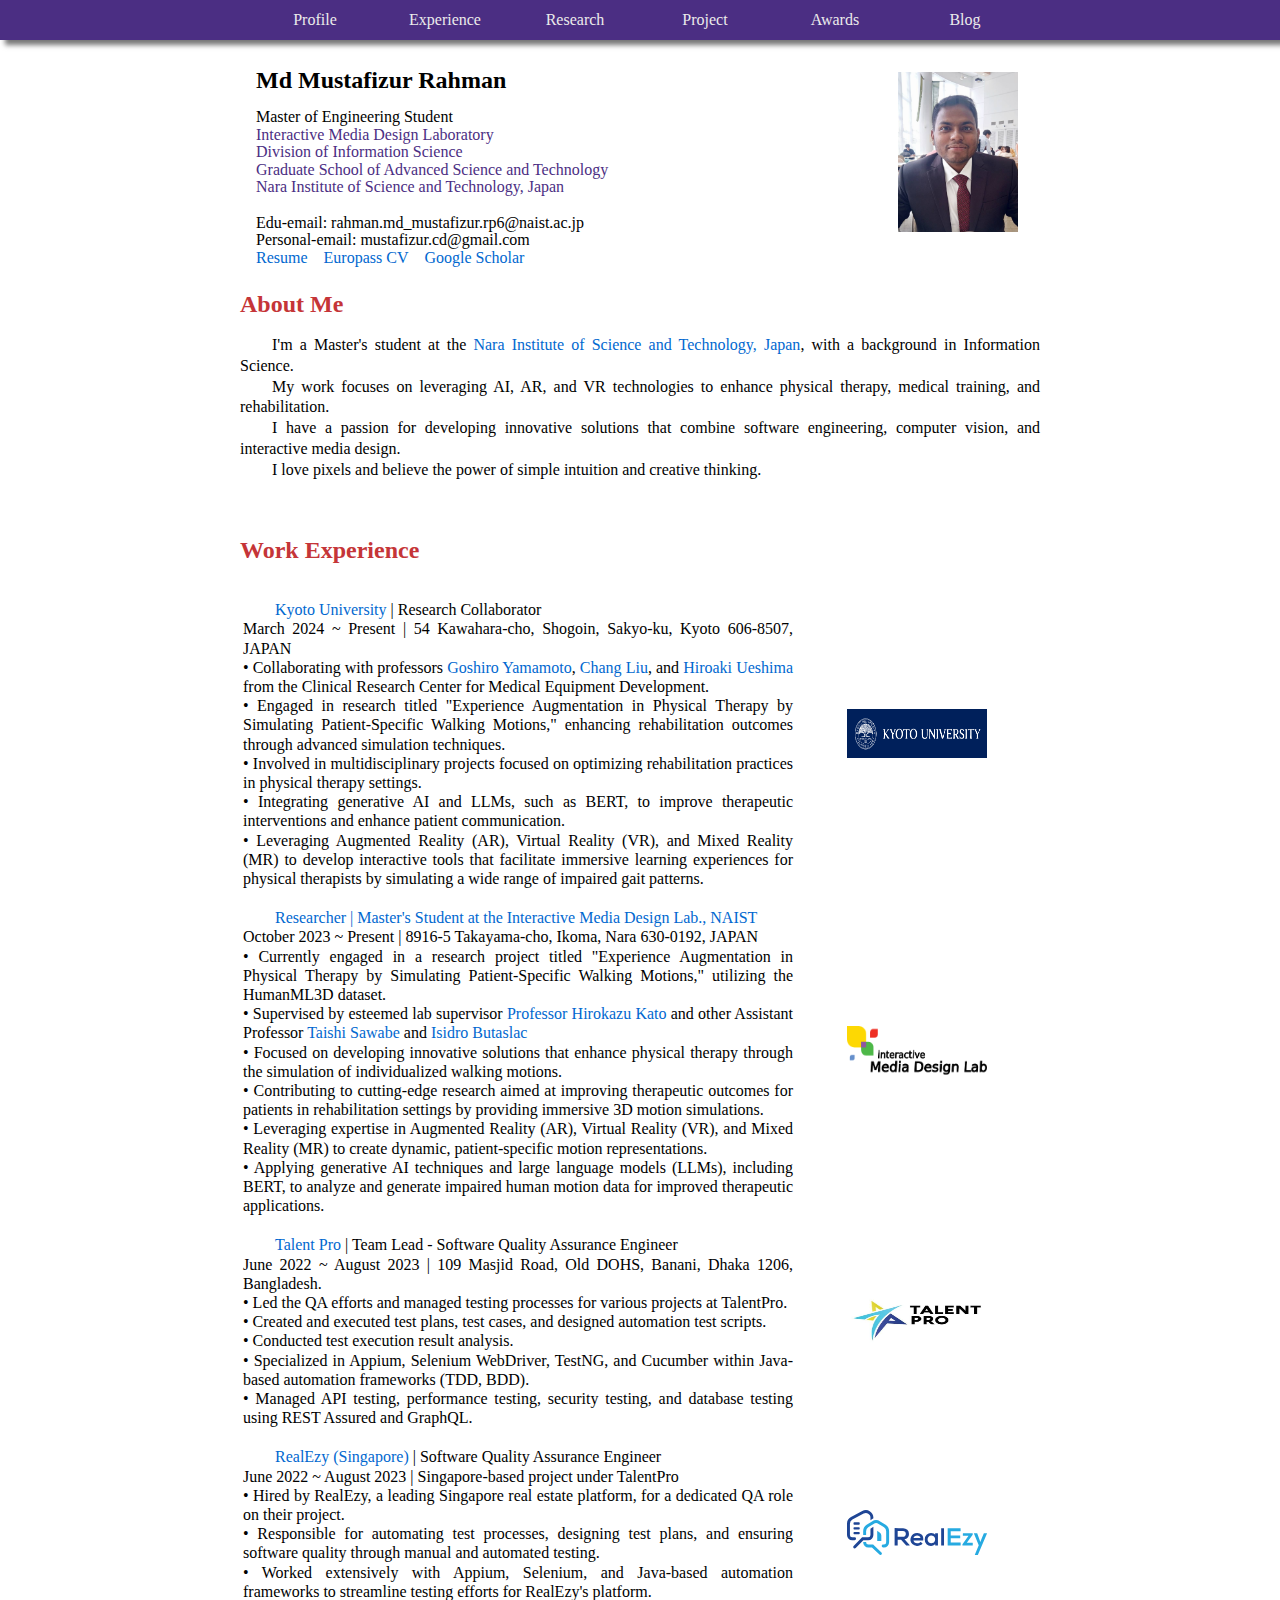
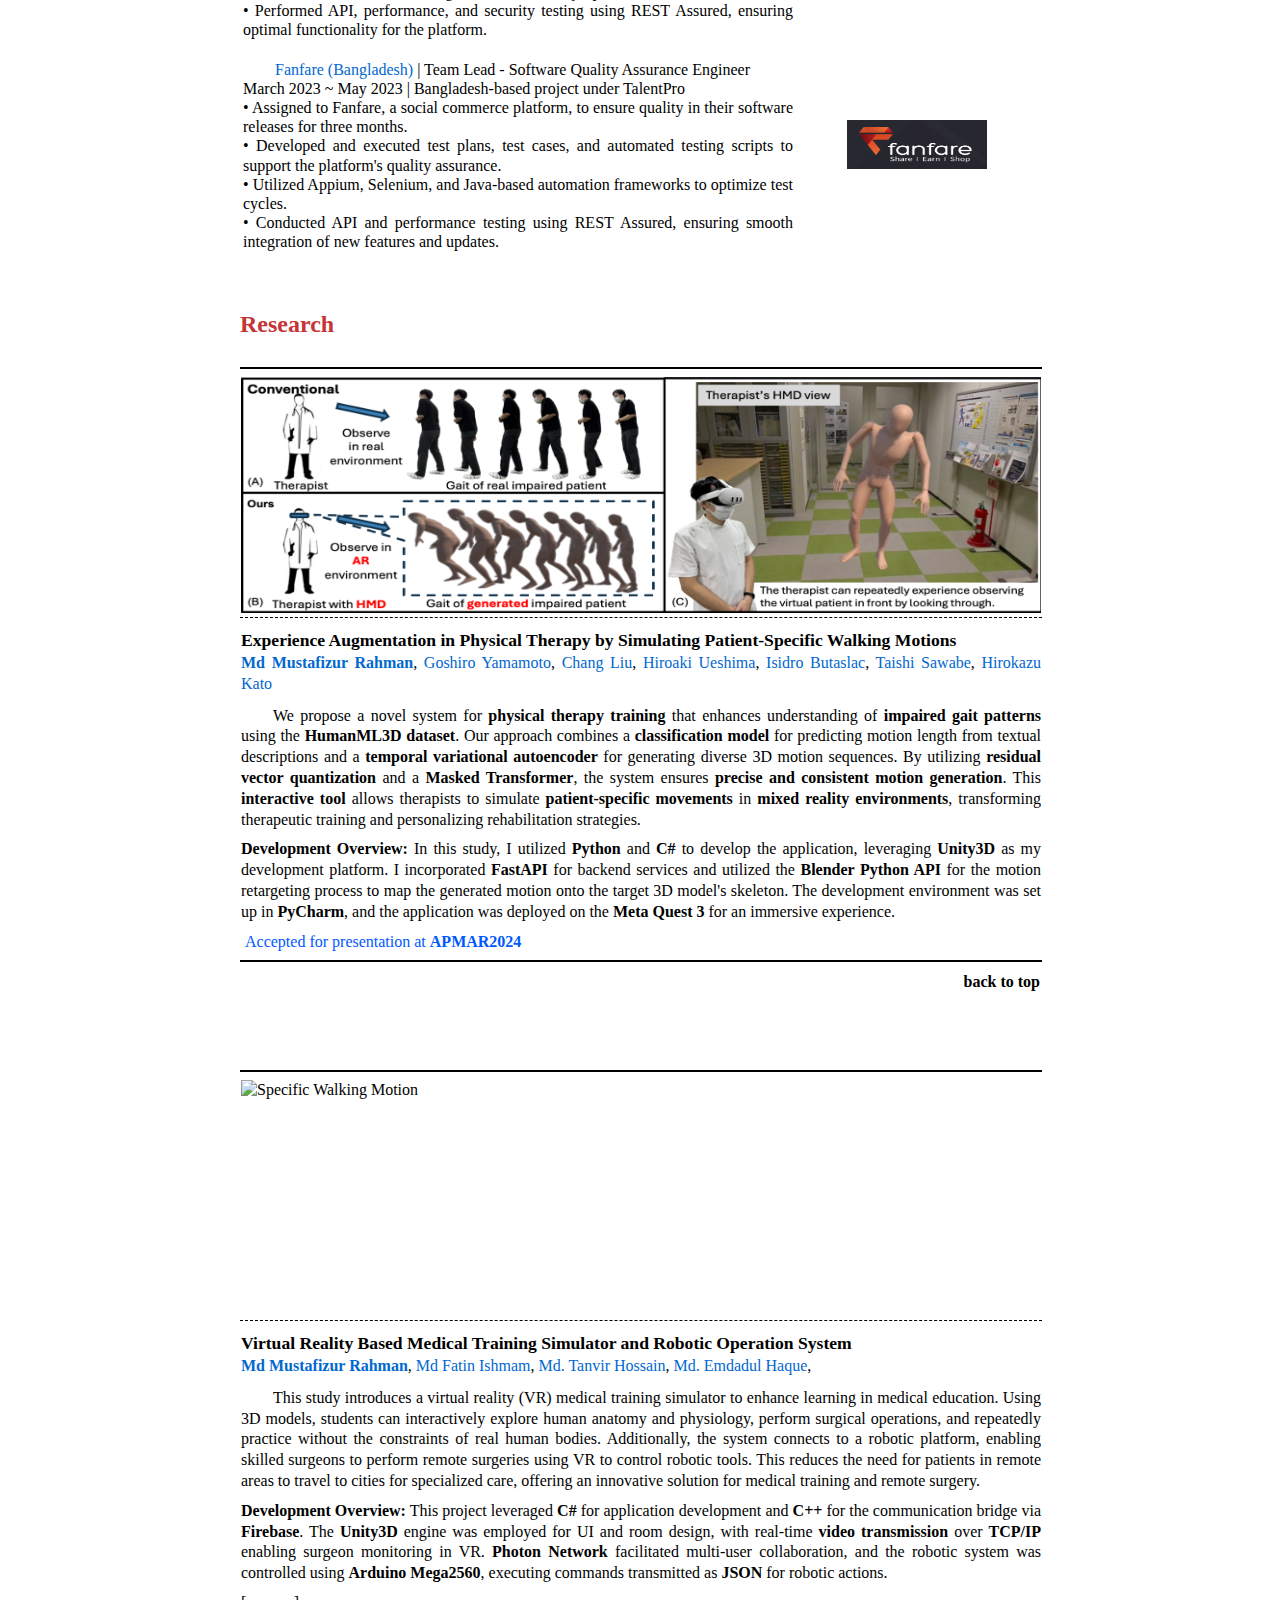
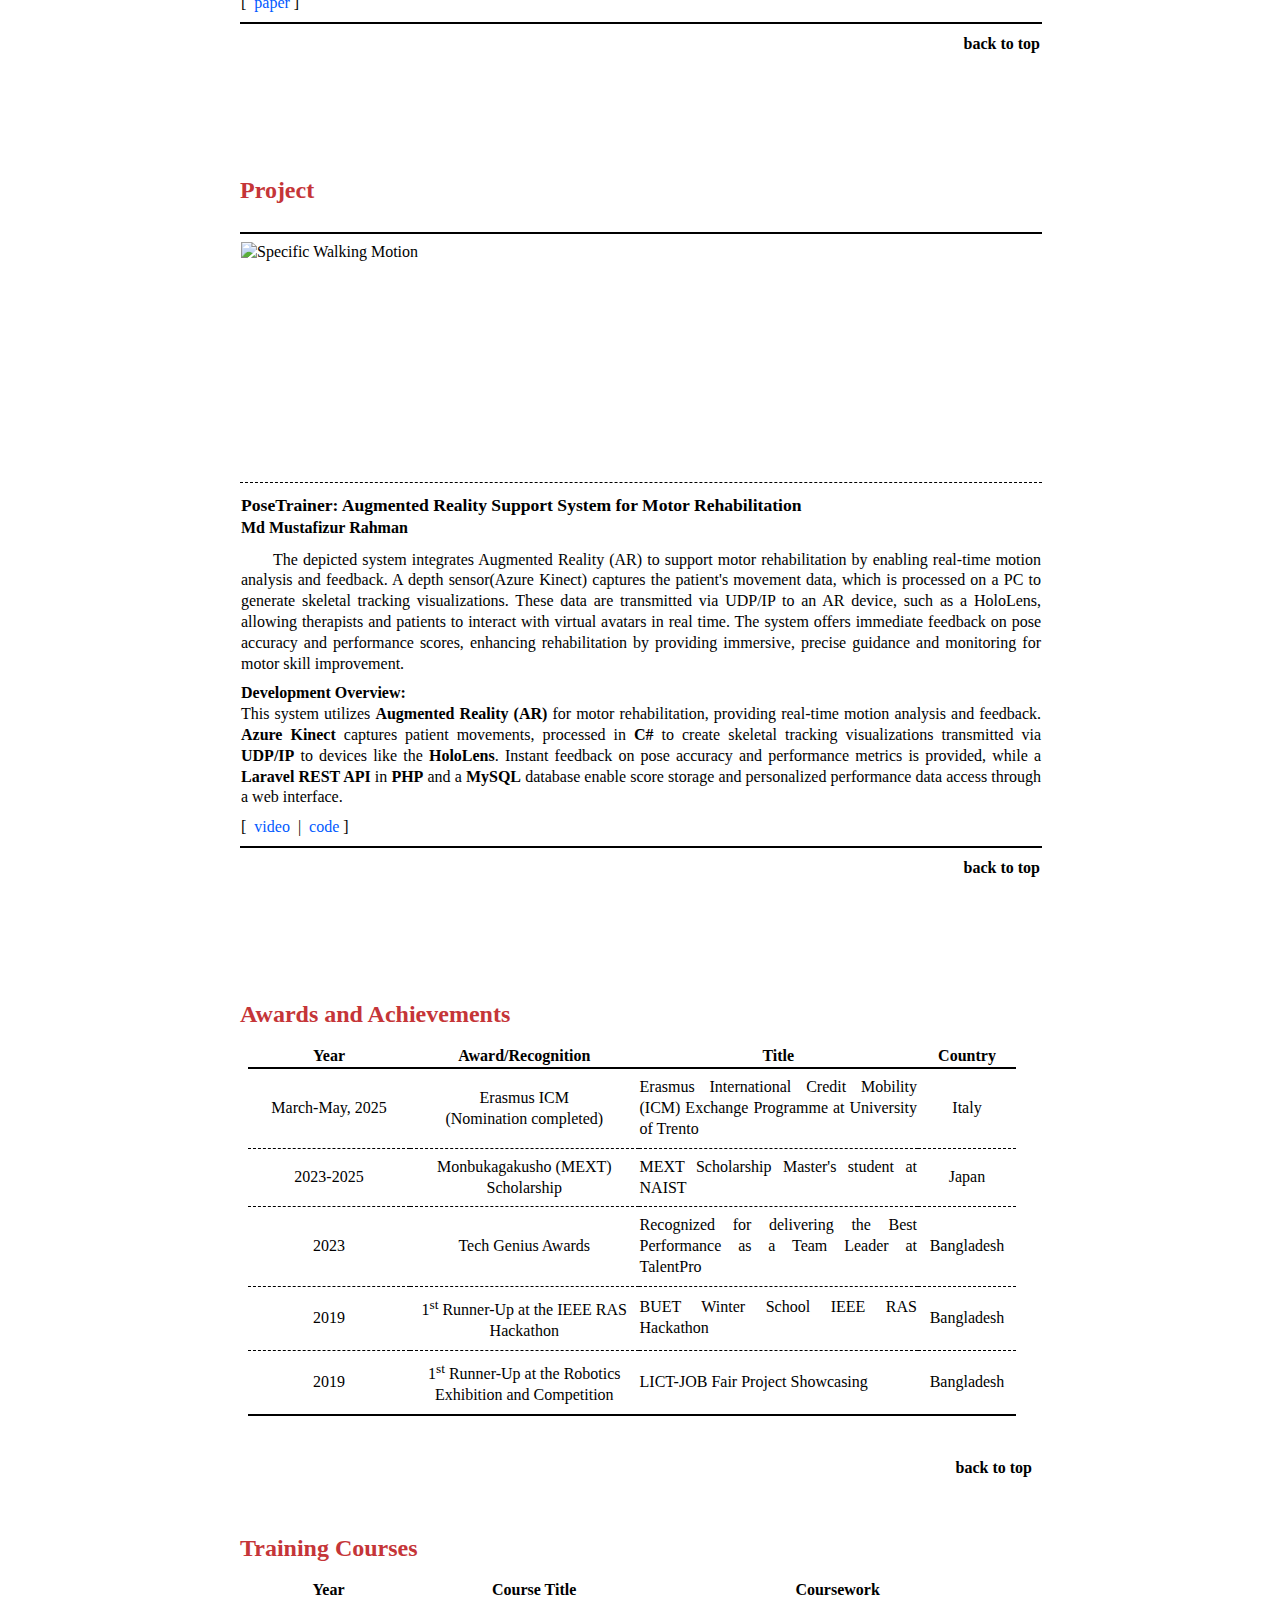
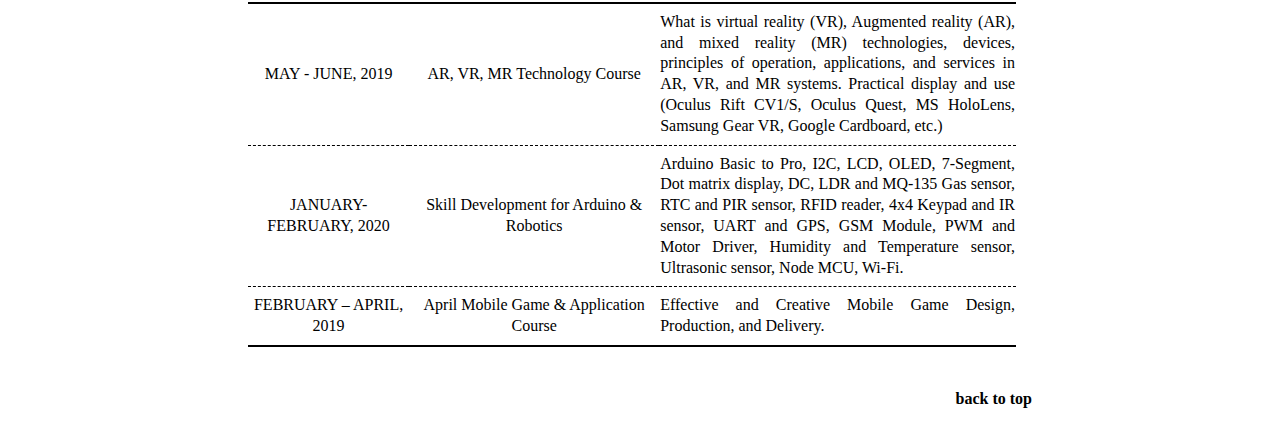
==== commit d06b88e1: "Final" ====
--- a/index.html
+++ b/index.html
@@ -39,14 +39,15 @@
             </div>
 
             <div id="profile_content_description">
-                Master's Student <br/>
+                Master of Engineering Student <br/>
                 <a href="https://imdl.naist.jp/">Interactive Media Design Laboratory</a> <br/>
                 <a href="http://isw3.naist.jp/home-en.html">Division of Information Science</a> <br/>
                 <a href="http://isw3.naist.jp/home-en.html">Graduate School of Advanced Science and Technology</a> <br/>
                 <a href="https://www.naist.jp/en/"> Nara Institute of Science and Technology, Japan</a> <br/>
                 <br/>
-                Email: rahman.md_mustafizur.rp6@naist.ac.jp <br/>
-                <a href="files/Mustafizur_Resume.pdf" target="_blank" class="special_link">Resume</a>
+                Edu-email: rahman.md_mustafizur.rp6@naist.ac.jp <br/>
+                Personal-email: mustafizur.cd@gmail.com <br/>
+                <a href="files/Mustafizur_s_CV.pdf" target="_blank" class="special_link">Resume</a>
                 <a href="files/EuroPassCV - Md Mustafizur Rahman.pdf" target="_blank" class="special_link">Europass CV</a>
                 <a href="https://scholar.google.com/citations?user=YEVQ5b0AAAAJ&hl=en" target="_blank" class="special_link">Google
                     Scholar </a>
@@ -250,7 +251,7 @@
                 </tr>
                 <tr>
                     <td class="project_appendix">
-                        <a href="#" class="project_link">Pending</a>
+                        <a href="https://sigmr.vrsj.org/apmar2024/cfp.html" target="_blank" class="project_link">Accepted for presentation at <strong>APMAR2024</strong> </a>
                         <!--                        <a href="#" class="project_link">project page</a> |-->
                         <!--                        <a href="#" class="project_link">paper</a> |-->
                         <!--                        <a href="#" class="project_link">video</a>-->
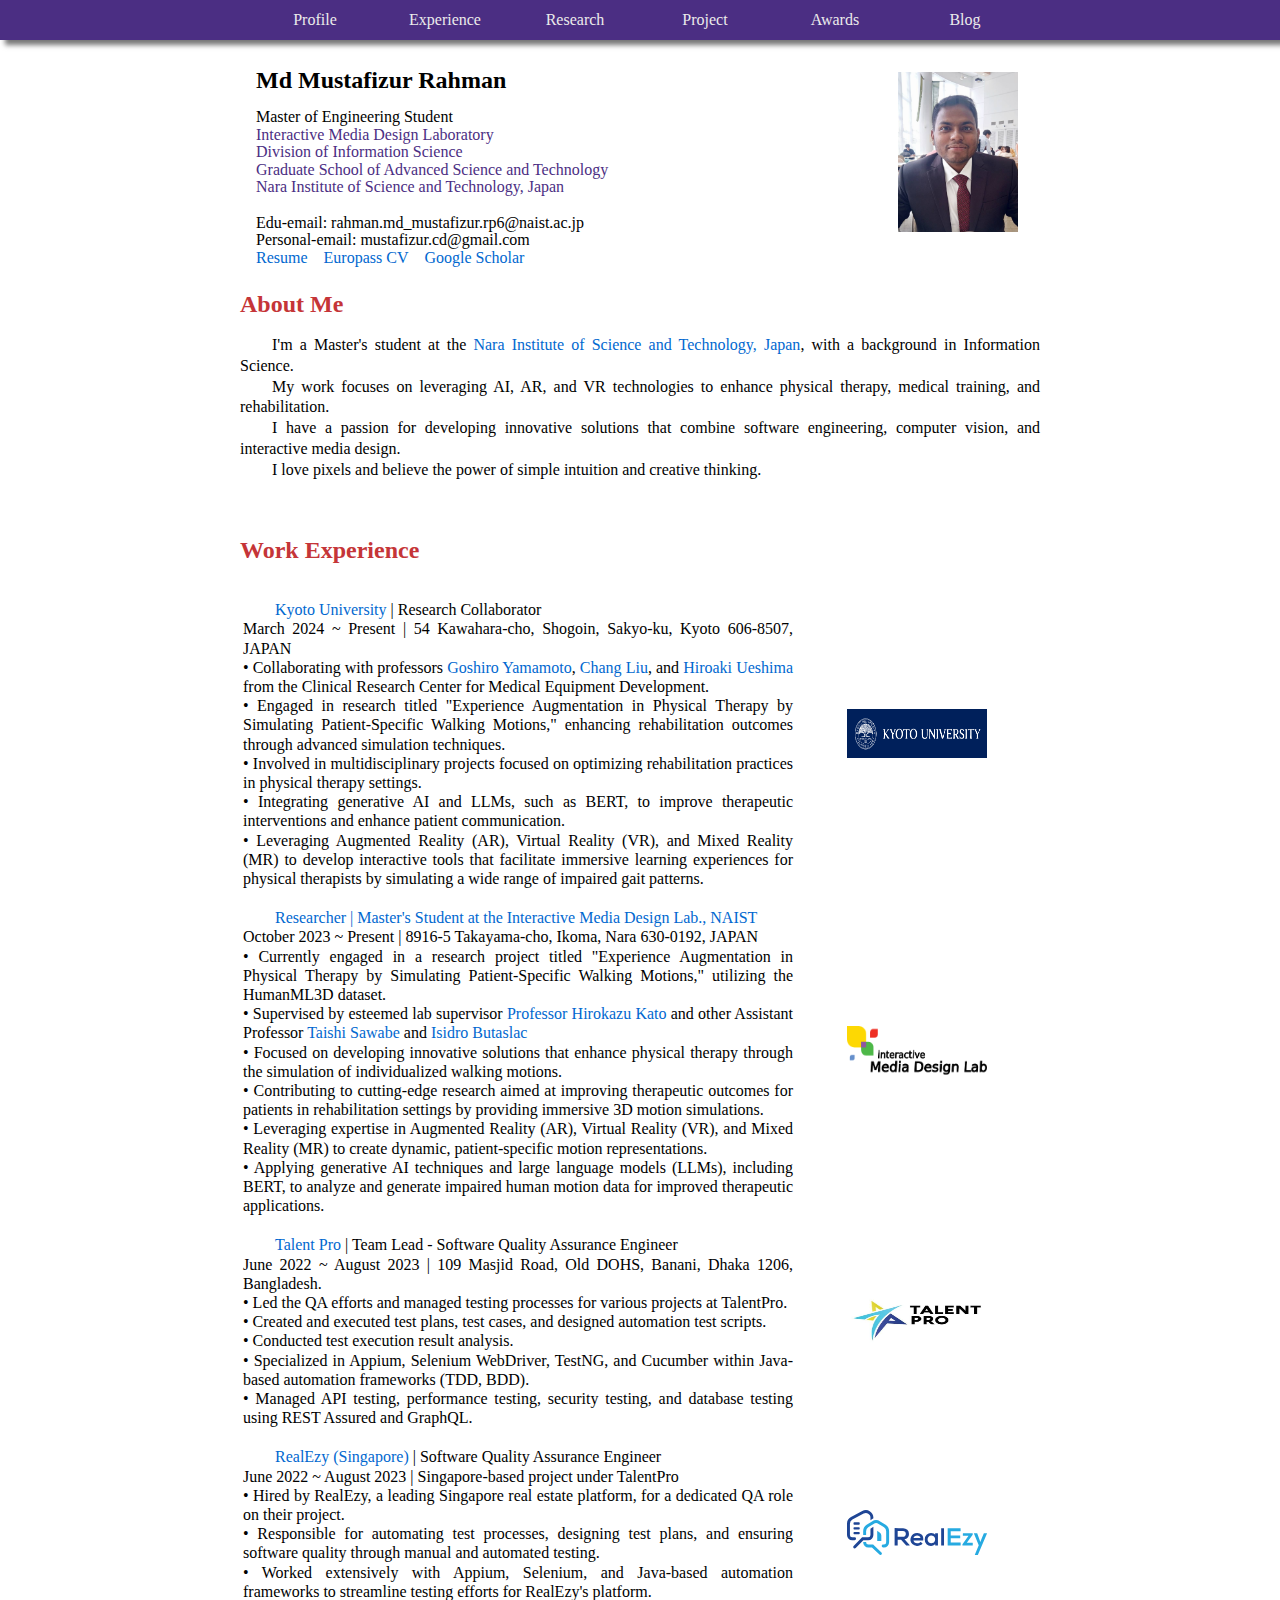
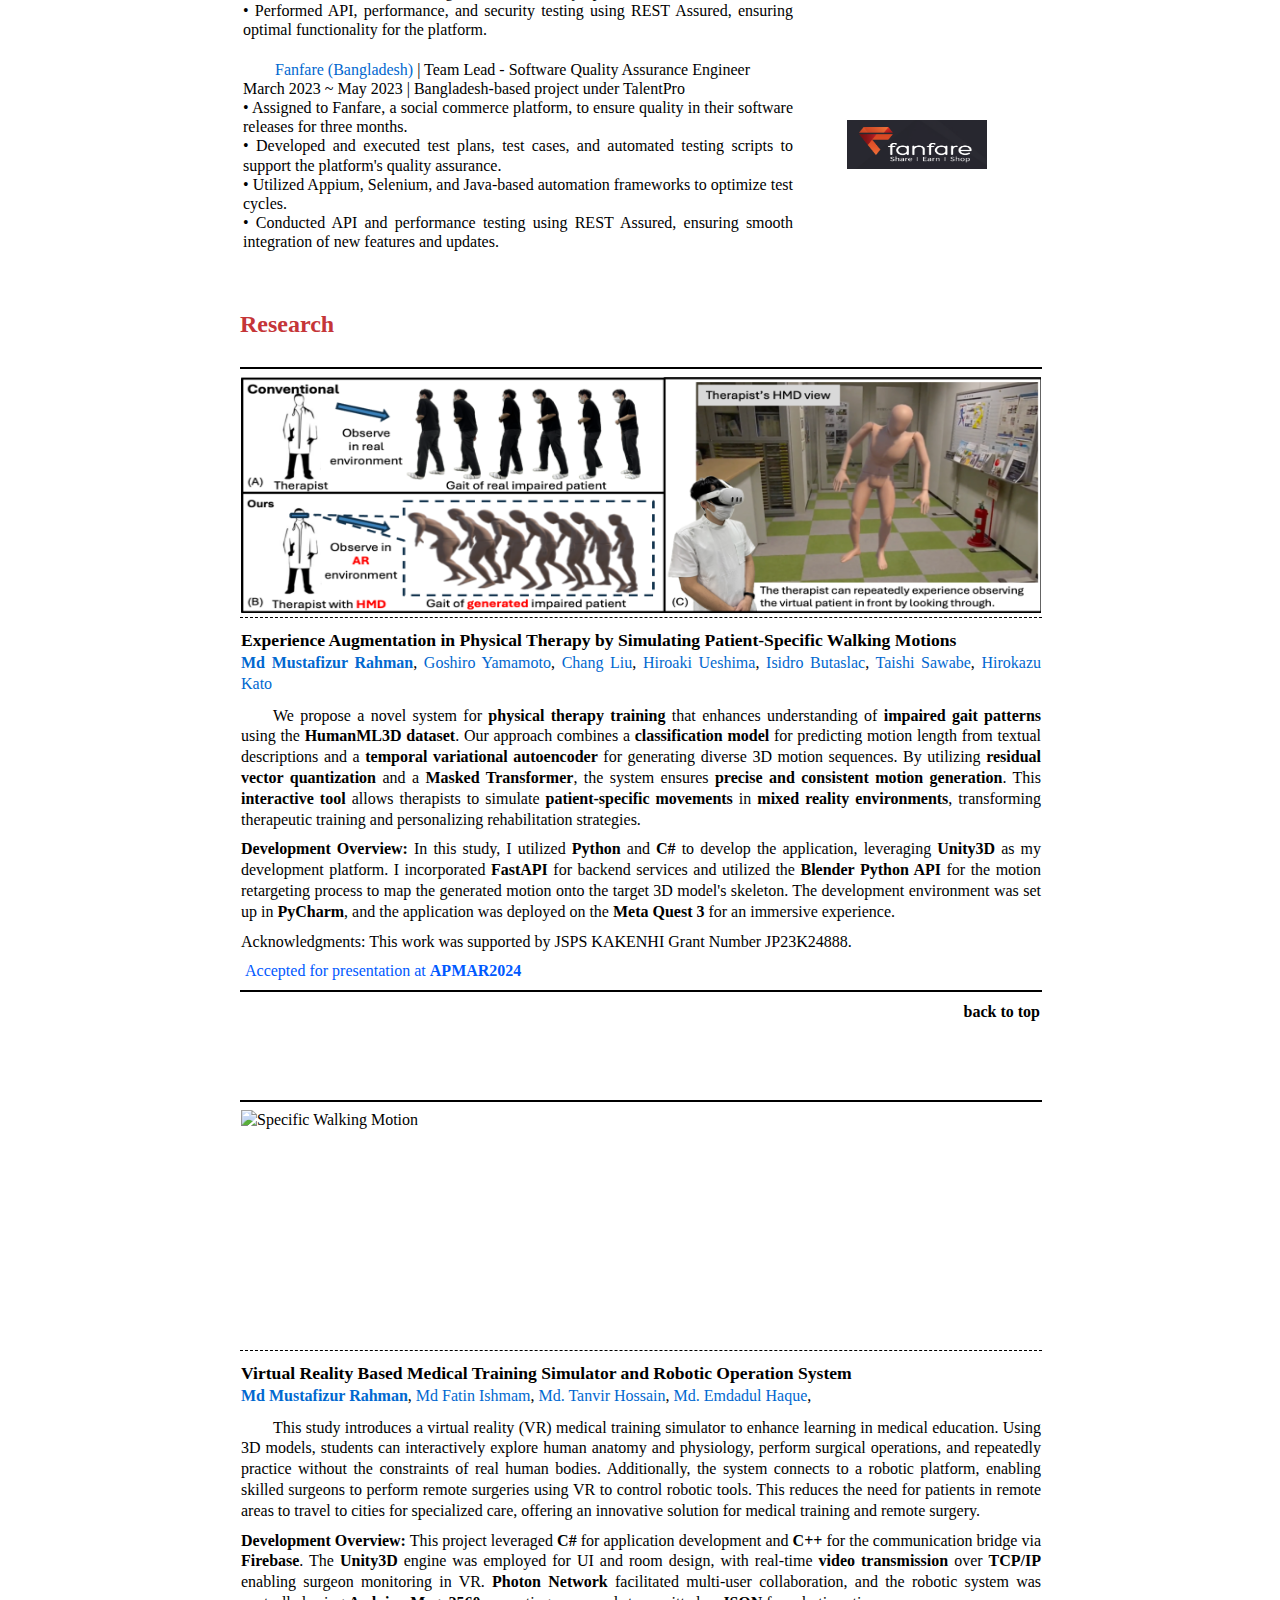
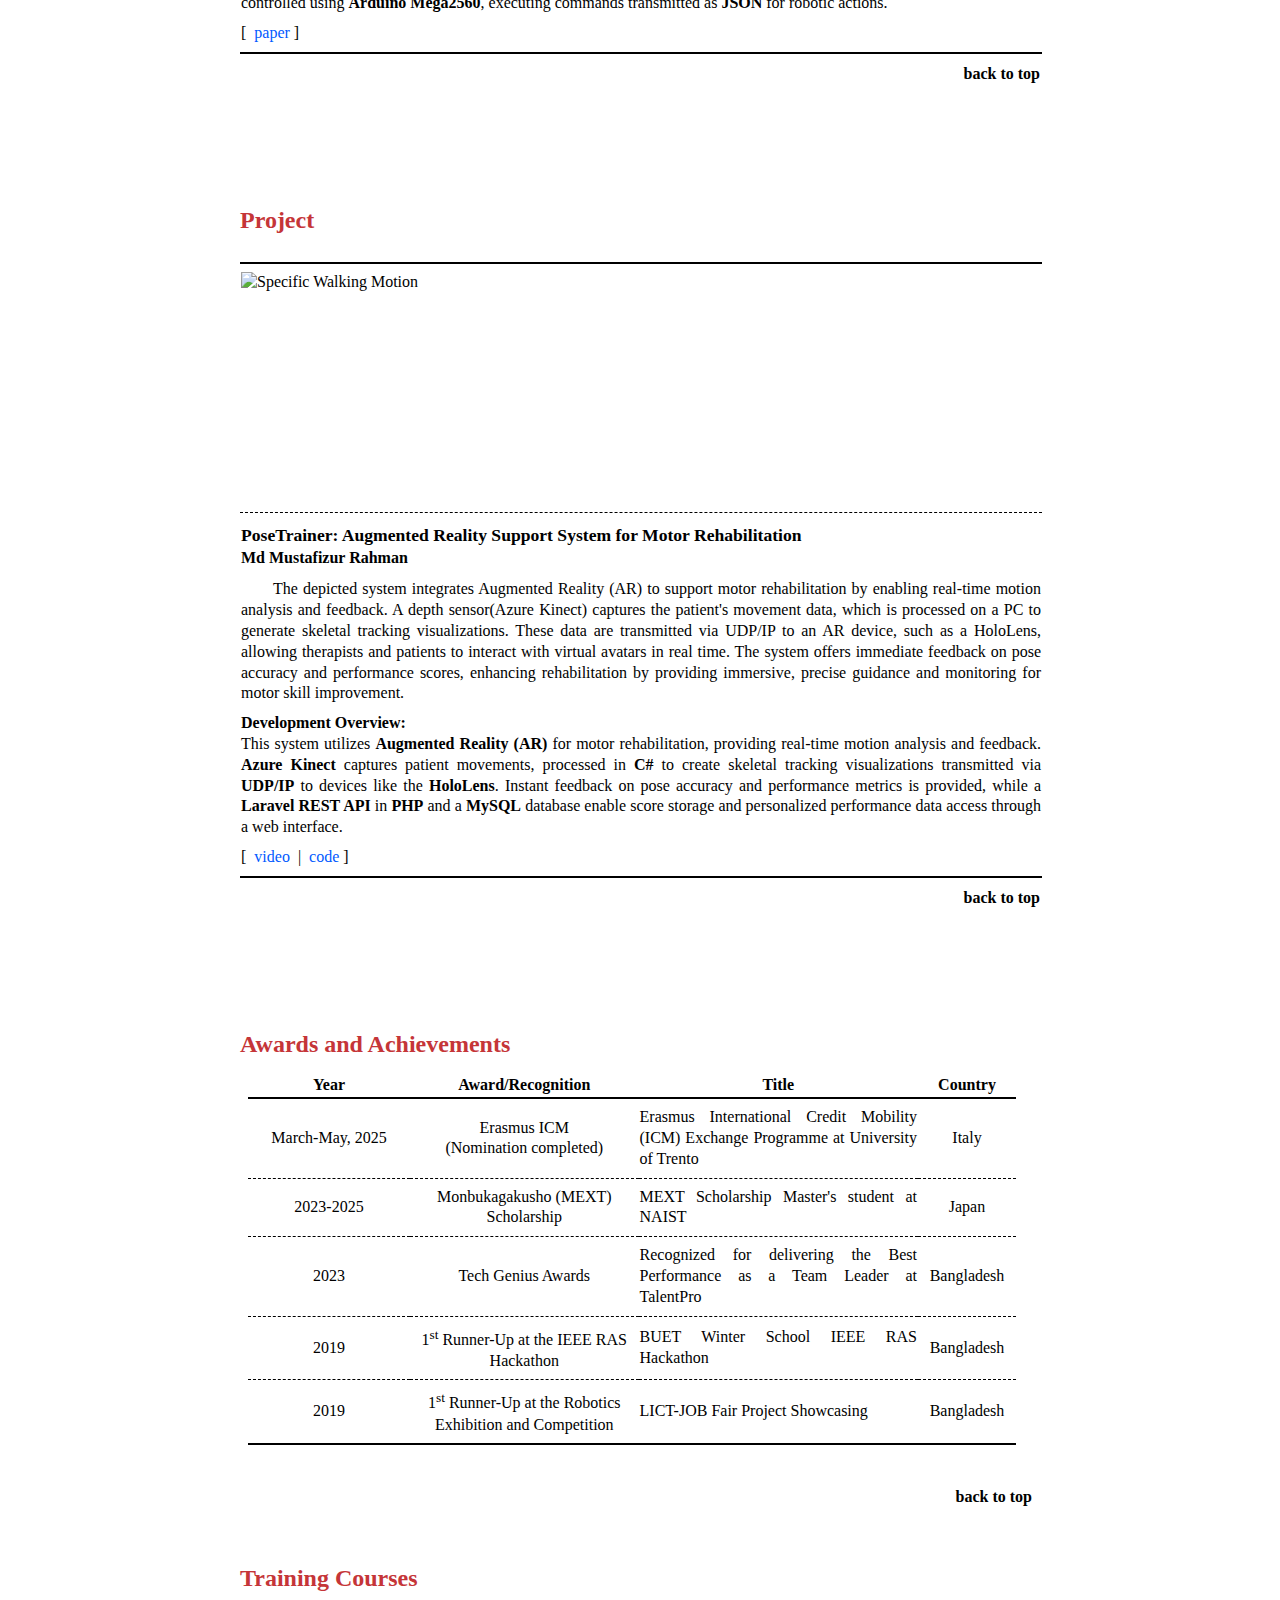
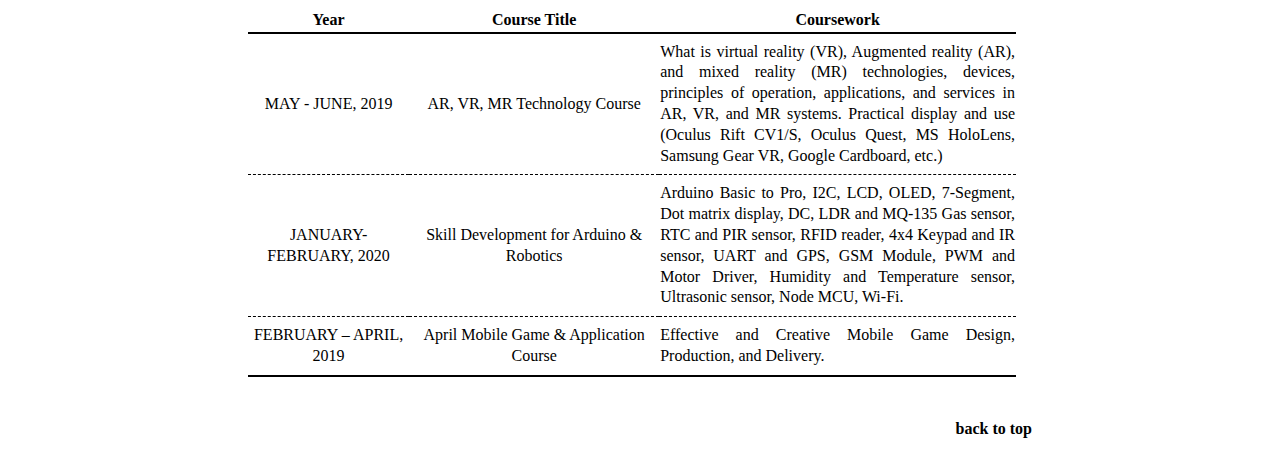
==== commit c69cd5e3: "Final" ====
--- a/index.html
+++ b/index.html
@@ -251,6 +251,11 @@
                 </tr>
                 <tr>
                     <td class="project_appendix">
+                        <p>Acknowledgments: This work was supported by JSPS KAKENHI Grant Number JP23K24888.</p>
+                    </td>
+                </tr>
+                <tr>
+                    <td class="project_appendix">
                         <a href="https://sigmr.vrsj.org/apmar2024/cfp.html" target="_blank" class="project_link">Accepted for presentation at <strong>APMAR2024</strong> </a>
                         <!--                        <a href="#" class="project_link">project page</a> |-->
                         <!--                        <a href="#" class="project_link">paper</a> |-->
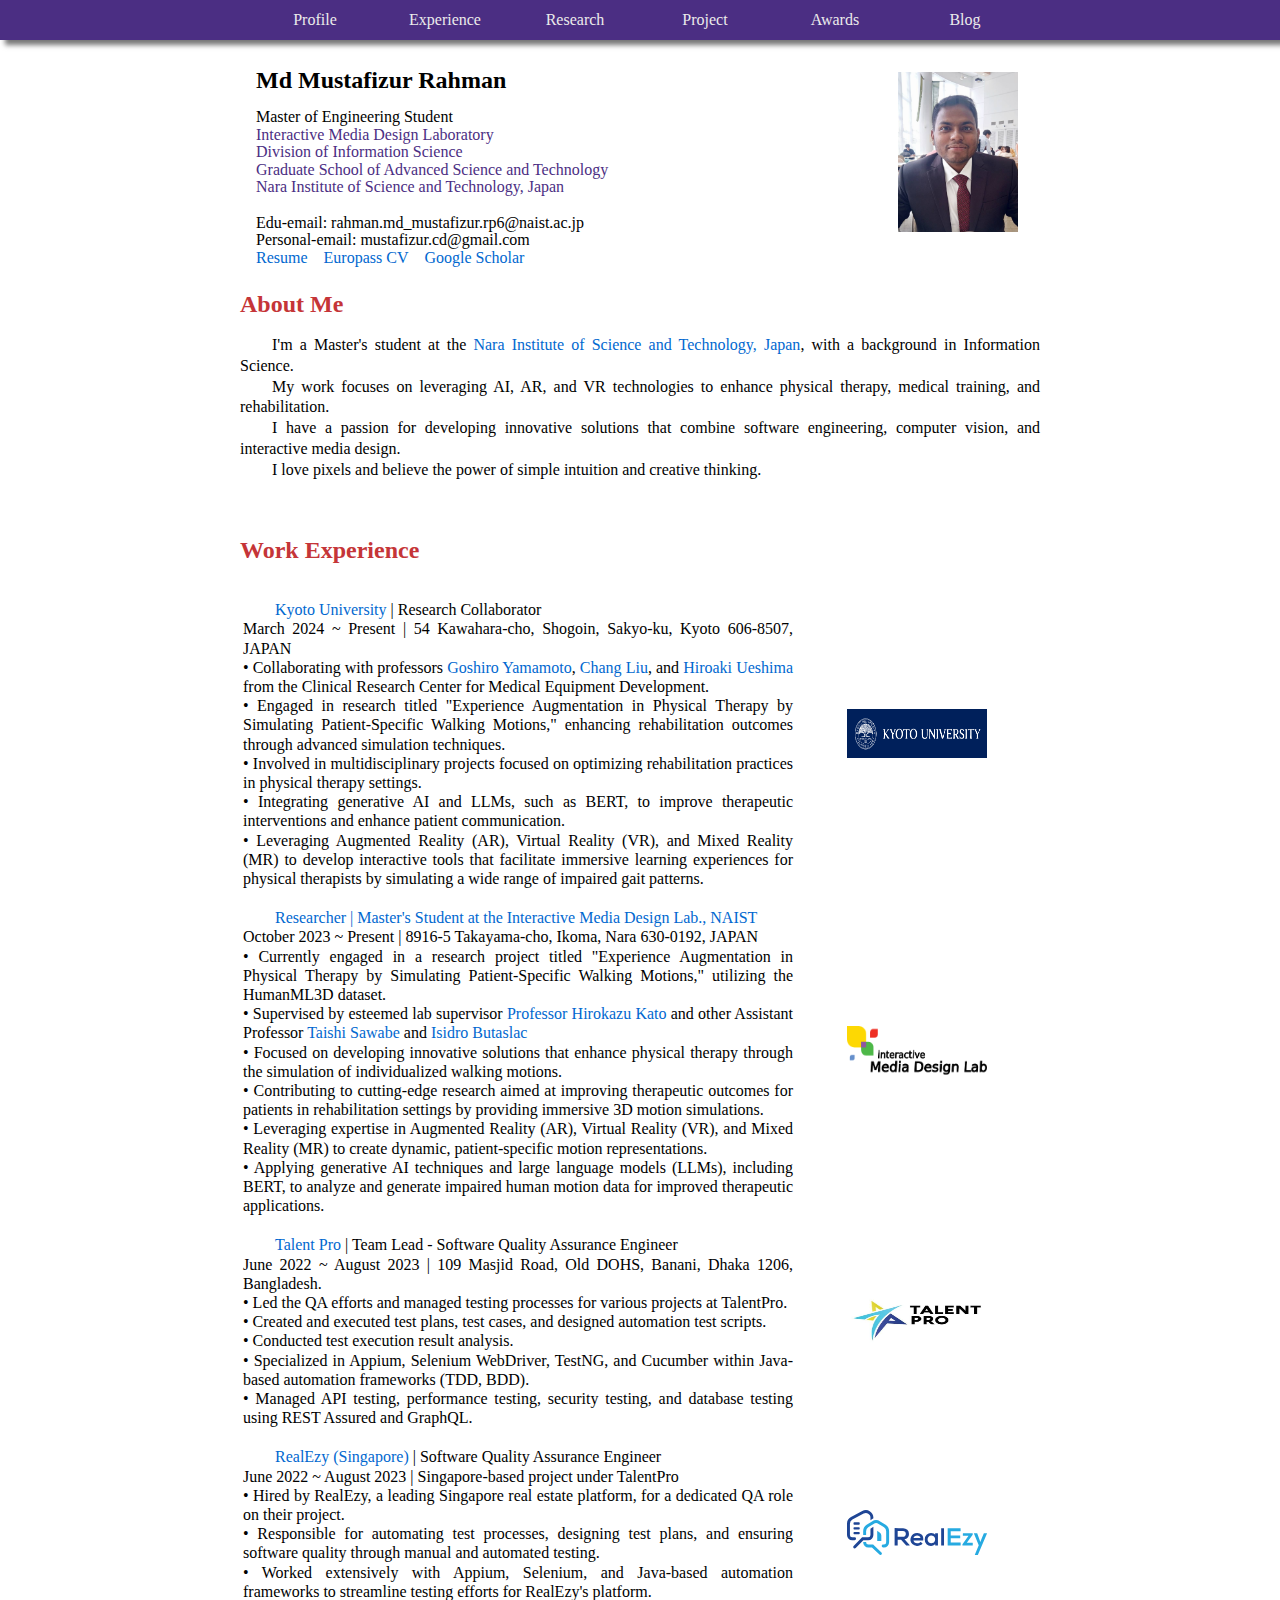
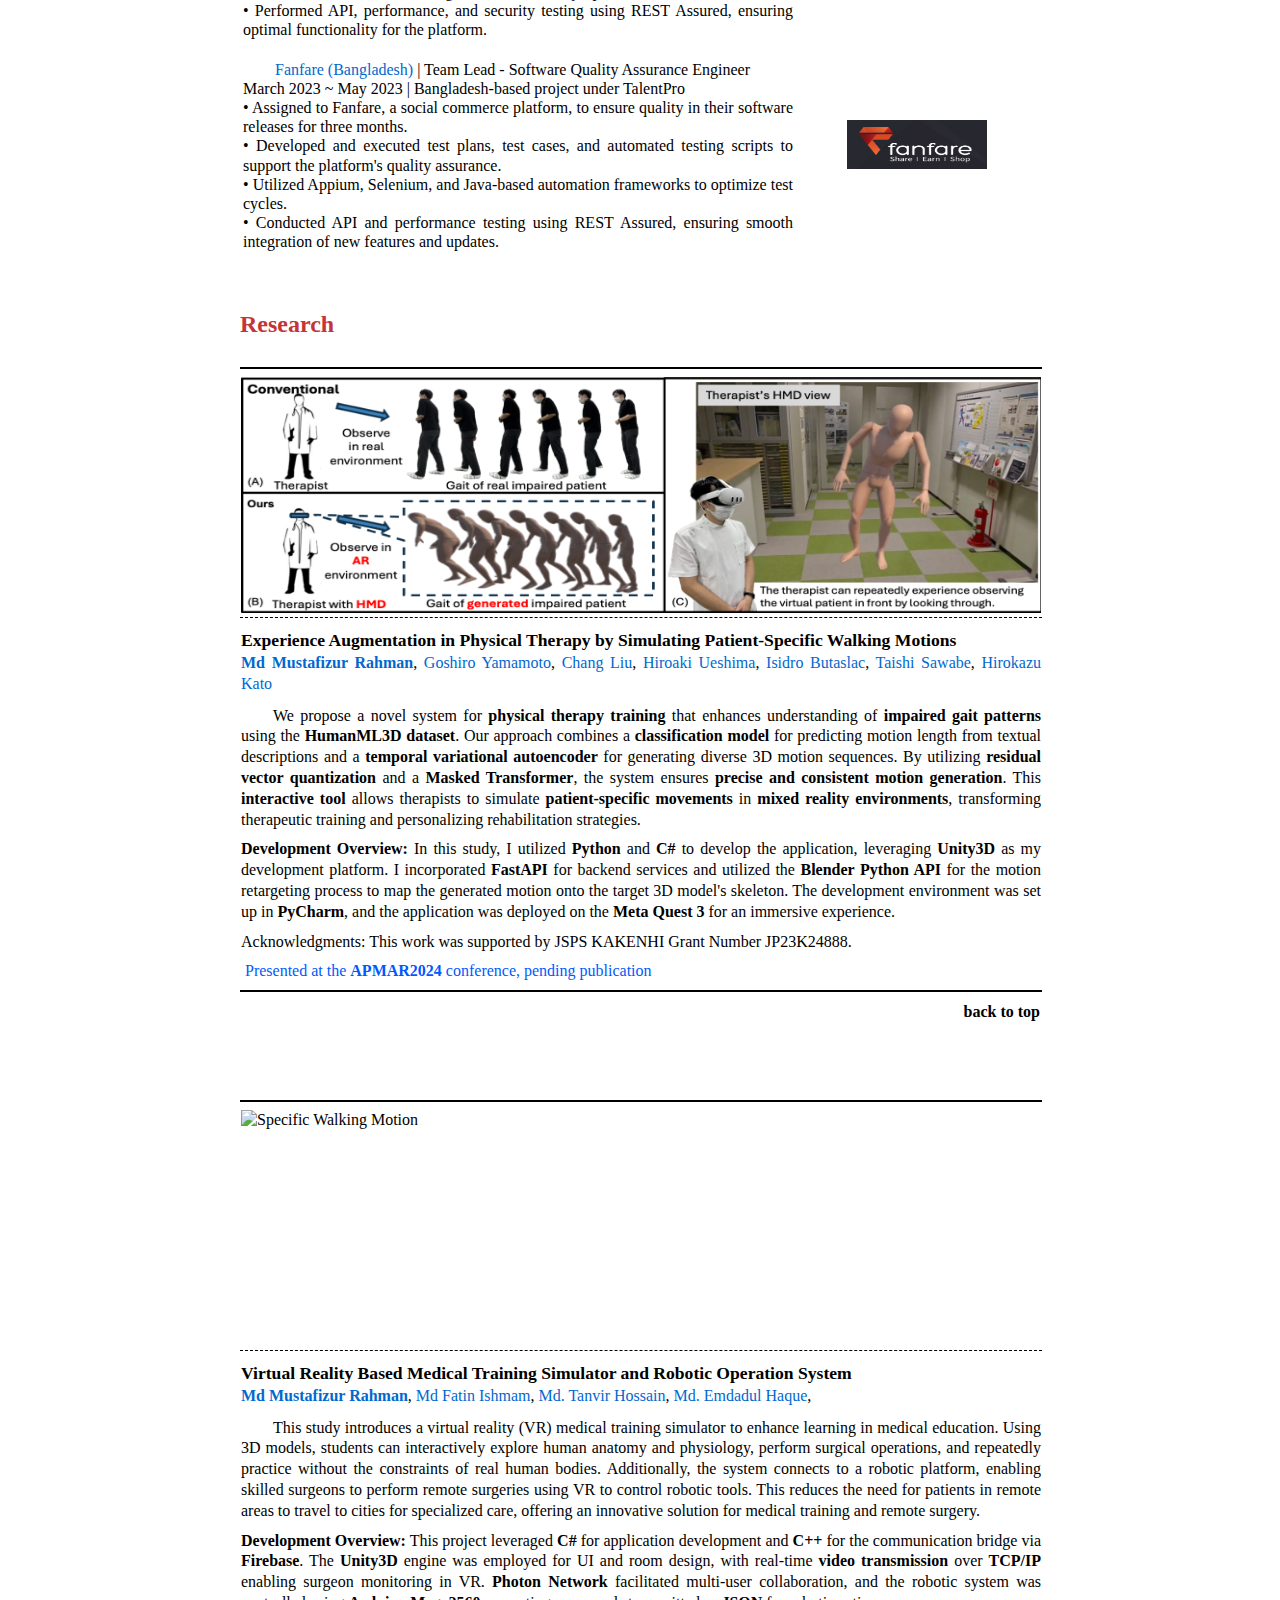
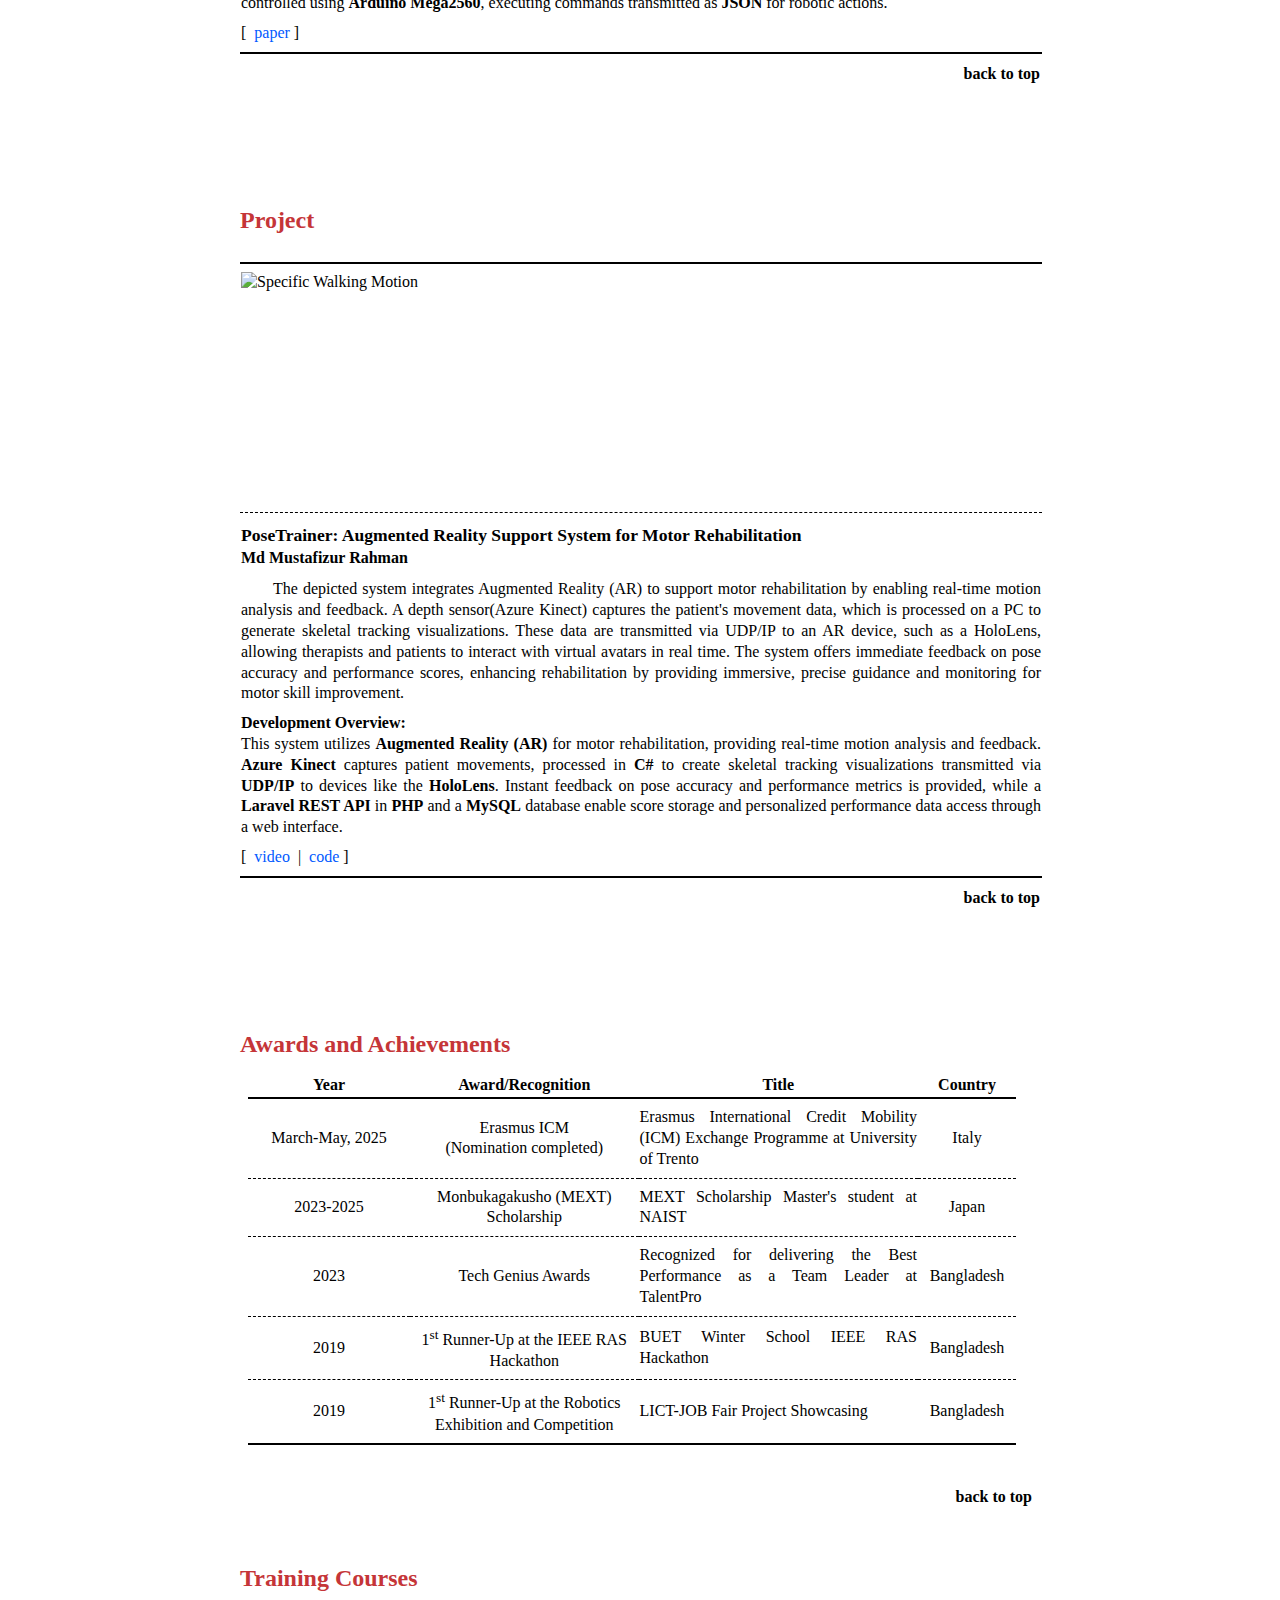
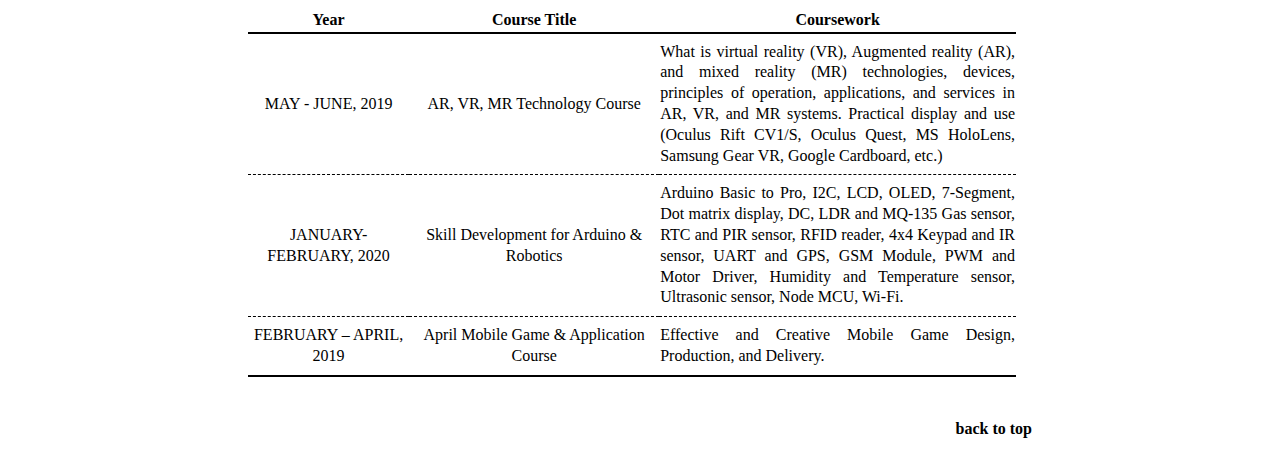
==== commit 7a390012: "Final" ====
--- a/index.html
+++ b/index.html
@@ -256,7 +256,7 @@
                 </tr>
                 <tr>
                     <td class="project_appendix">
-                        <a href="https://sigmr.vrsj.org/apmar2024/cfp.html" target="_blank" class="project_link">Accepted for presentation at <strong>APMAR2024</strong> </a>
+                        <a href="https://sigmr.vrsj.org/apmar2024/index.html" target="_blank" class="project_link">Presented at the <strong>APMAR2024</strong> conference, pending publication</a>
                         <!--                        <a href="#" class="project_link">project page</a> |-->
                         <!--                        <a href="#" class="project_link">paper</a> |-->
                         <!--                        <a href="#" class="project_link">video</a>-->
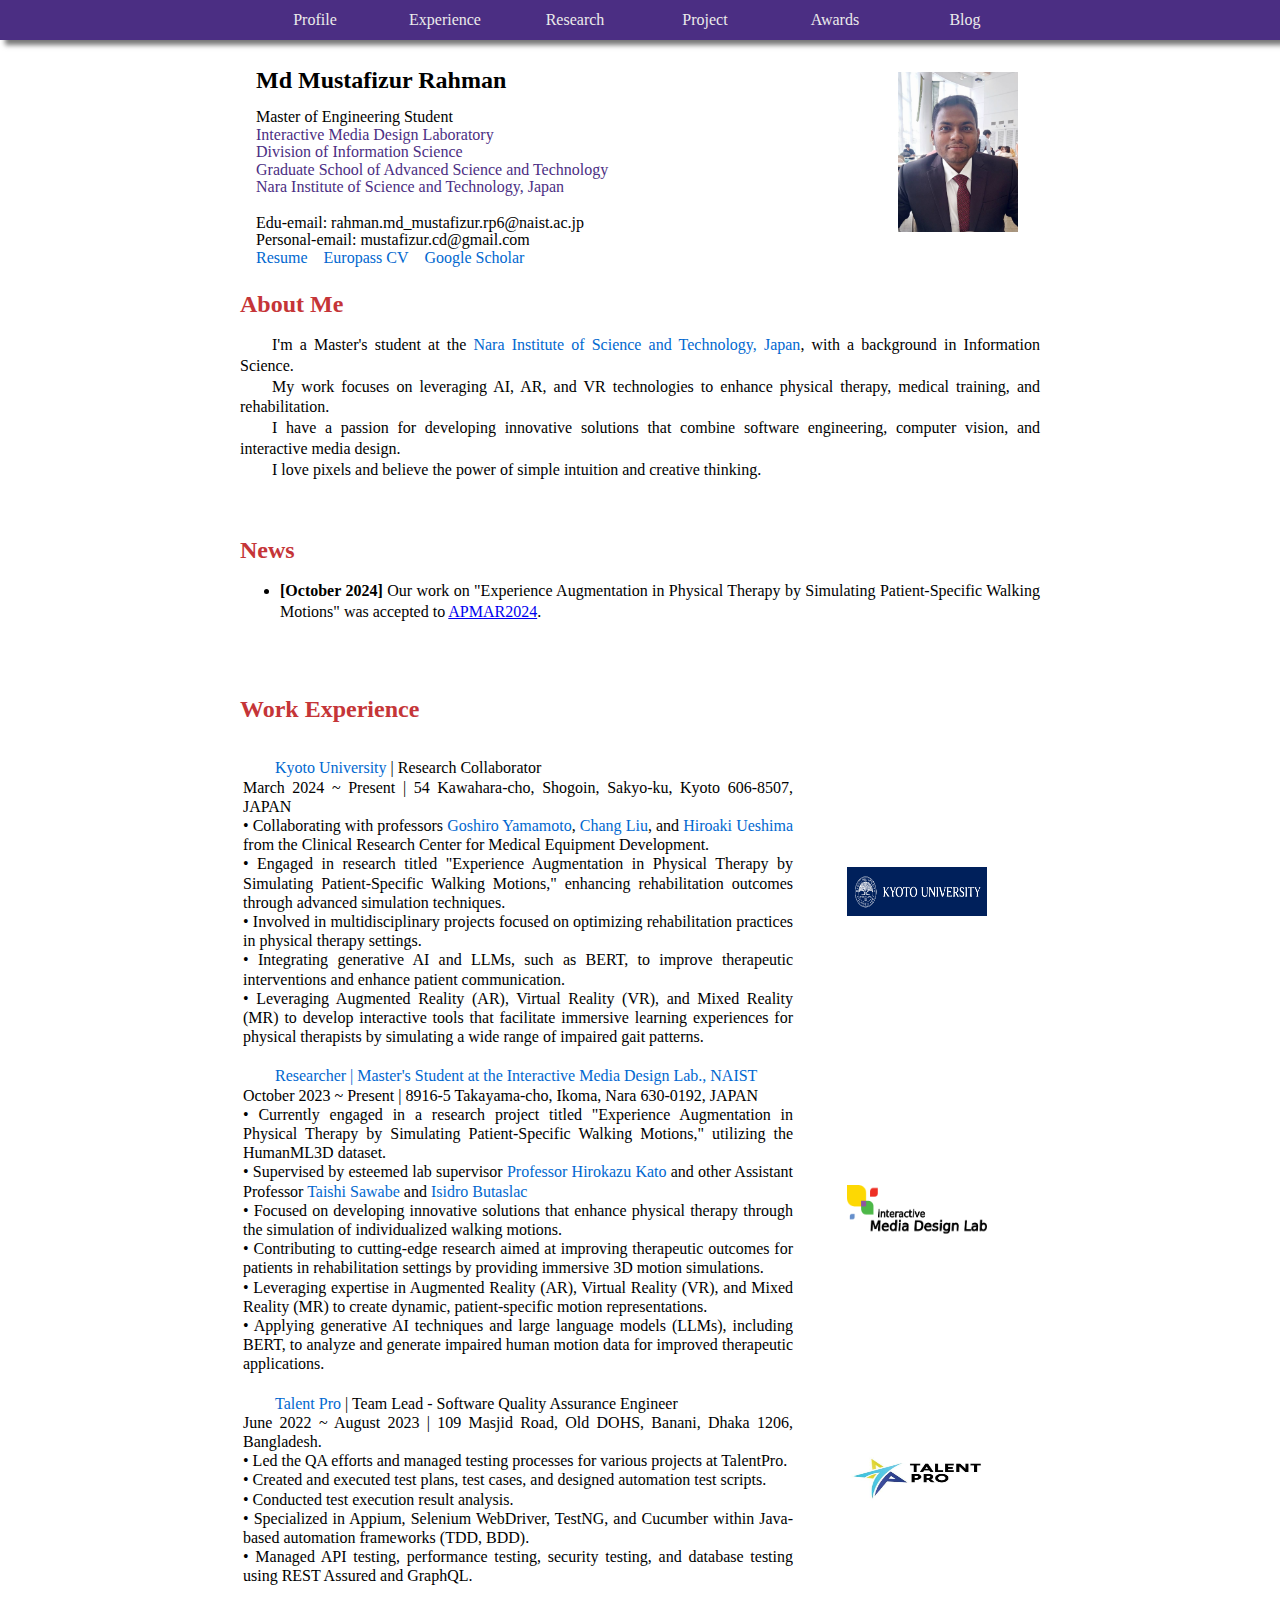
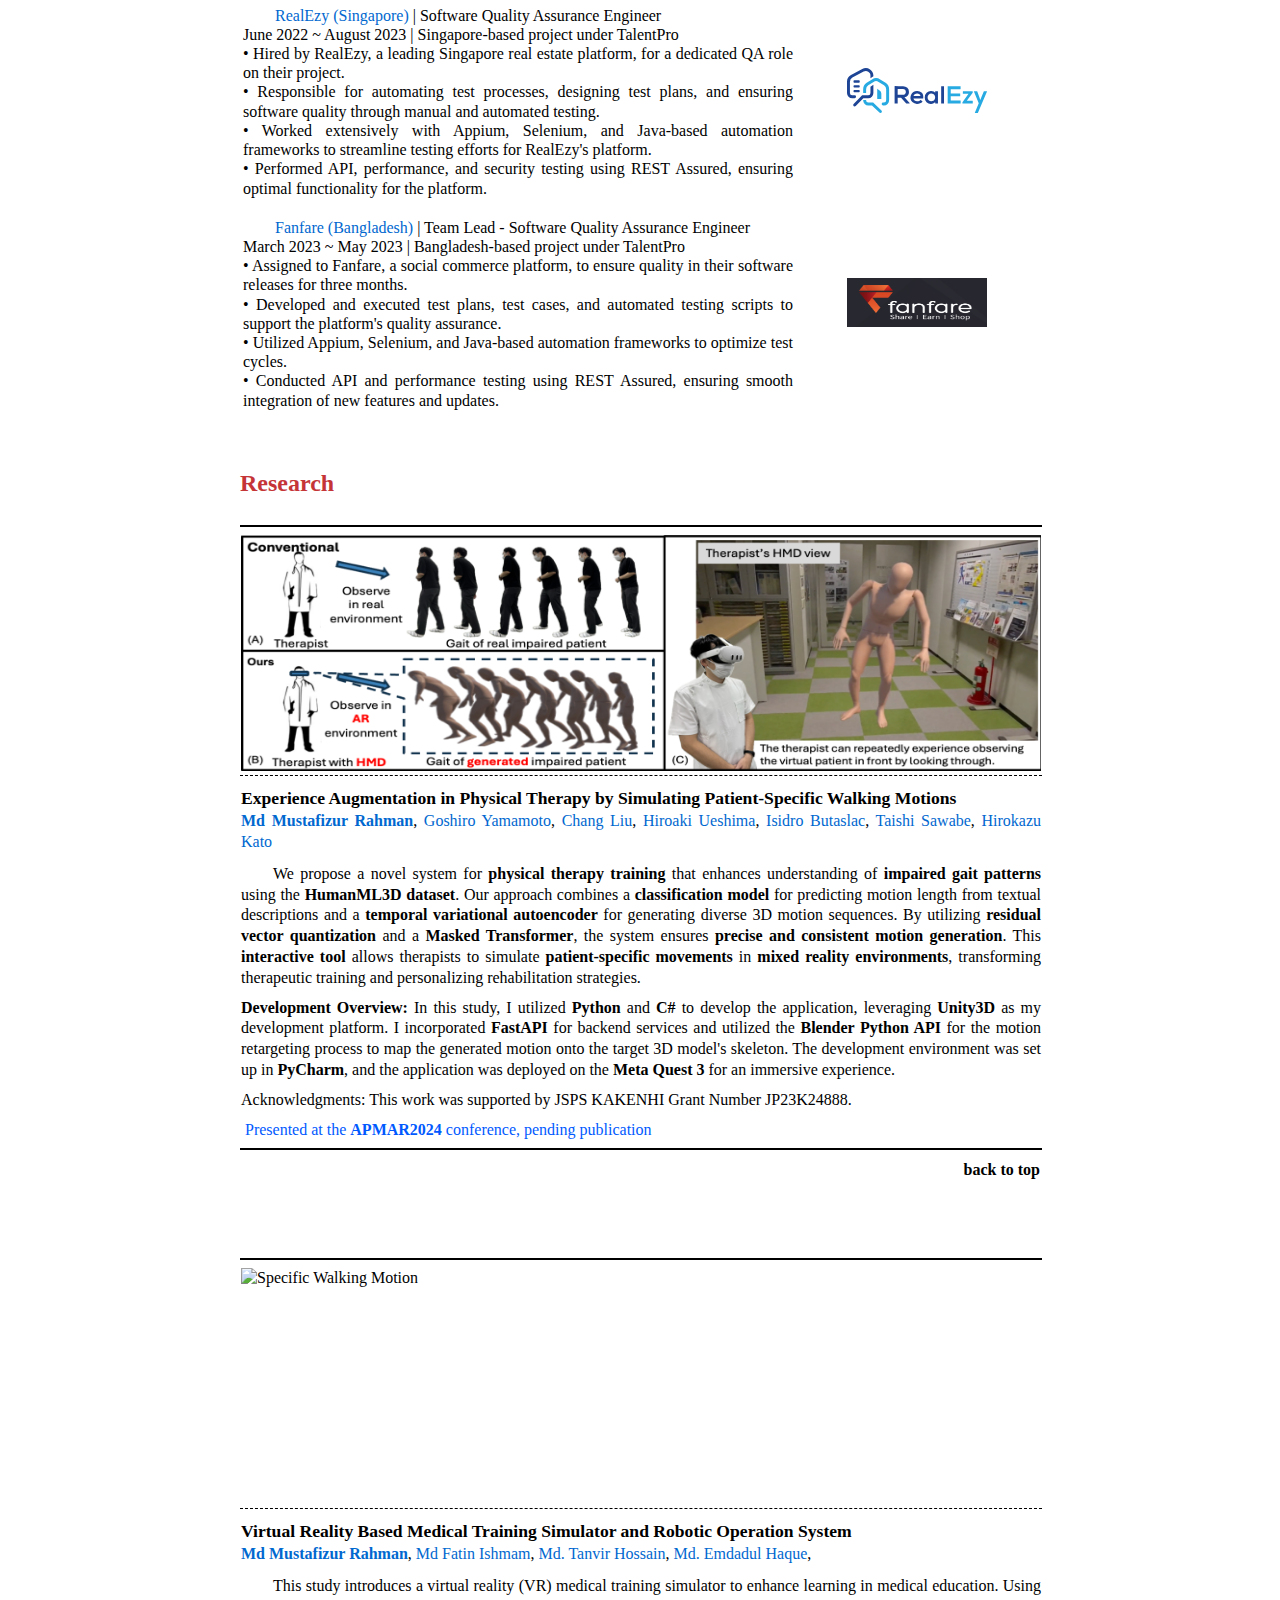
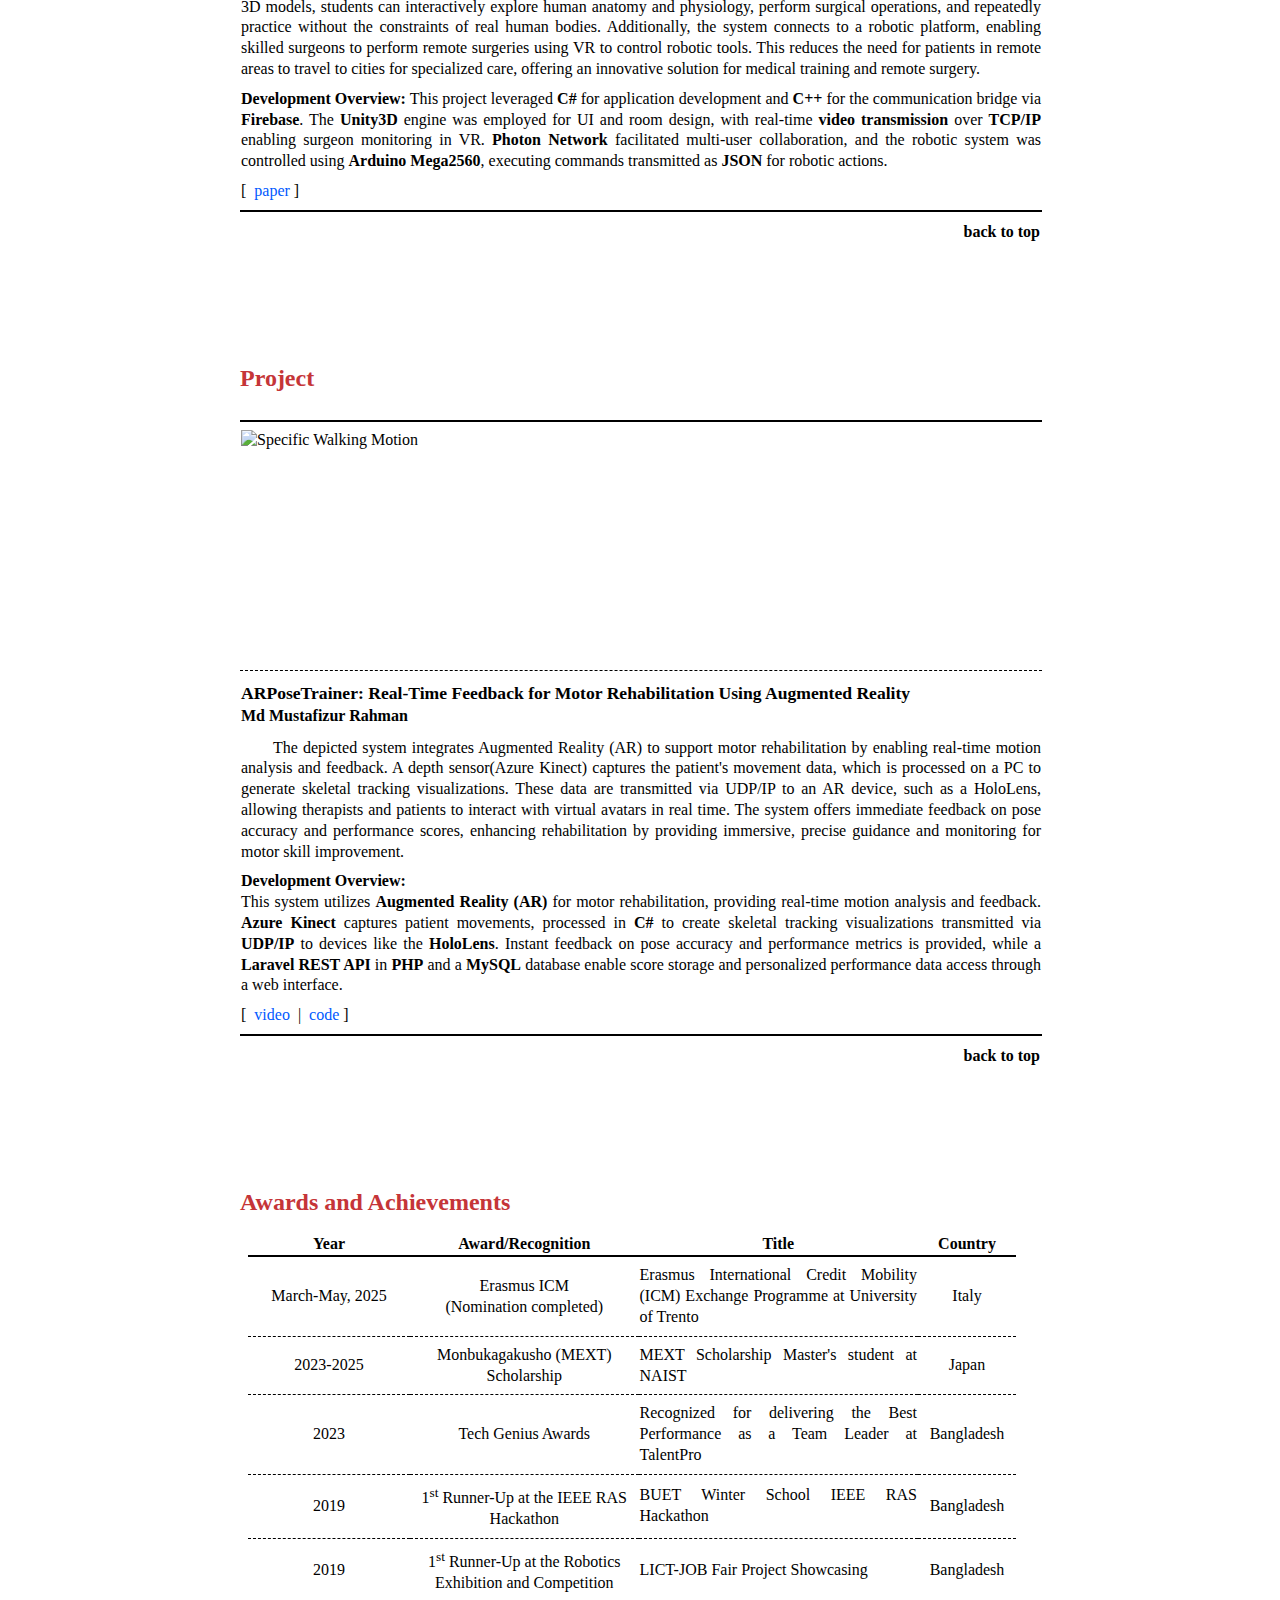
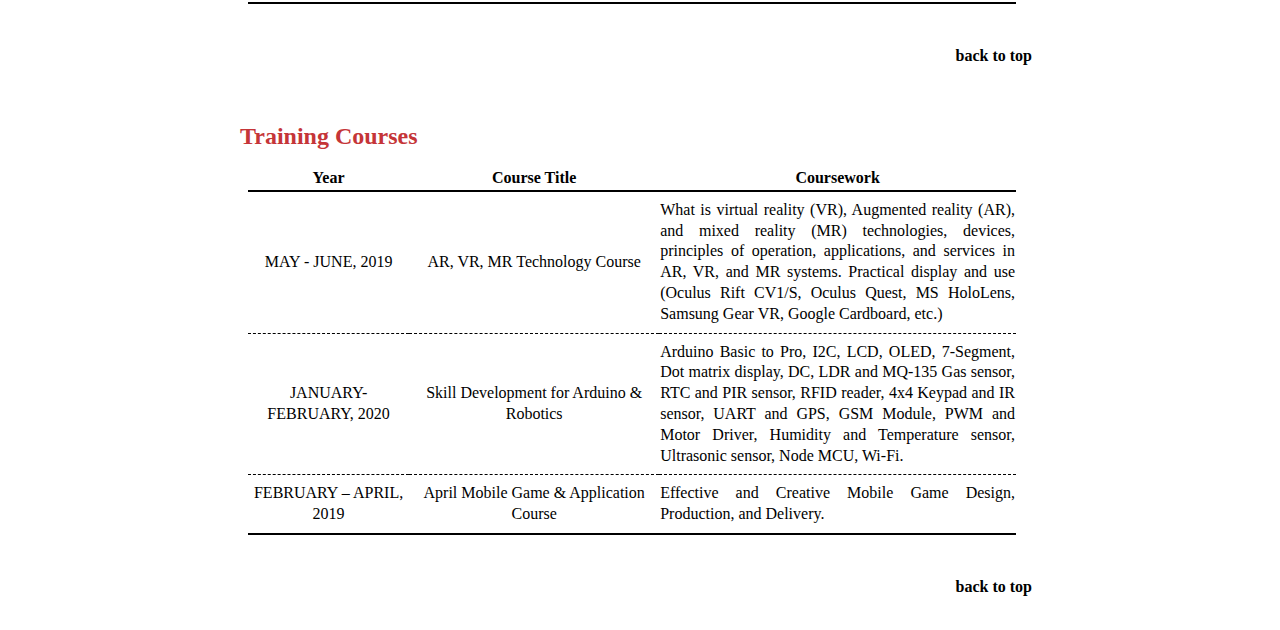
==== commit 2ee1baa0: "Final" ====
--- a/index.html
+++ b/index.html
@@ -75,6 +75,21 @@
             <p>I love pixels and believe the power of simple intuition and creative thinking. </p>
         </div>
     </div>
+
+    <div class="item_block" id="news">
+        <div class="item_headline">
+            <h2>News</h2>
+        </div>
+        <div class="item_content">
+            <ul>
+                <li>
+                    <strong>[October 2024]</strong> Our work on "Experience Augmentation in Physical Therapy by Simulating Patient-Specific Walking Motions" was accepted to <a href="https://sigmr.vrsj.org/apmar2024/index.html">APMAR2024</a>.
+                </li>
+            </ul>
+        </div>
+    </div>
+
+
 
     <div class="item_block" id="work_experience">
         <div class="item_headline">
@@ -349,8 +364,7 @@
                 <tr>
                     <td class="project_title"><a
                             href="https://drive.google.com/file/d/1GU9YgjXGqyFPv7kpbDkelXkG7q63cEy_/view"
-                            target="_blank" class="project_title_link">PoseTrainer: Augmented Reality Support System for
-                        Motor Rehabilitation </a></td>
+                            target="_blank" class="project_title_link">ARPoseTrainer: Real-Time Feedback for Motor Rehabilitation Using Augmented Reality</a></td>
                 </tr>
                 <tr>
                     <td class="project_author">
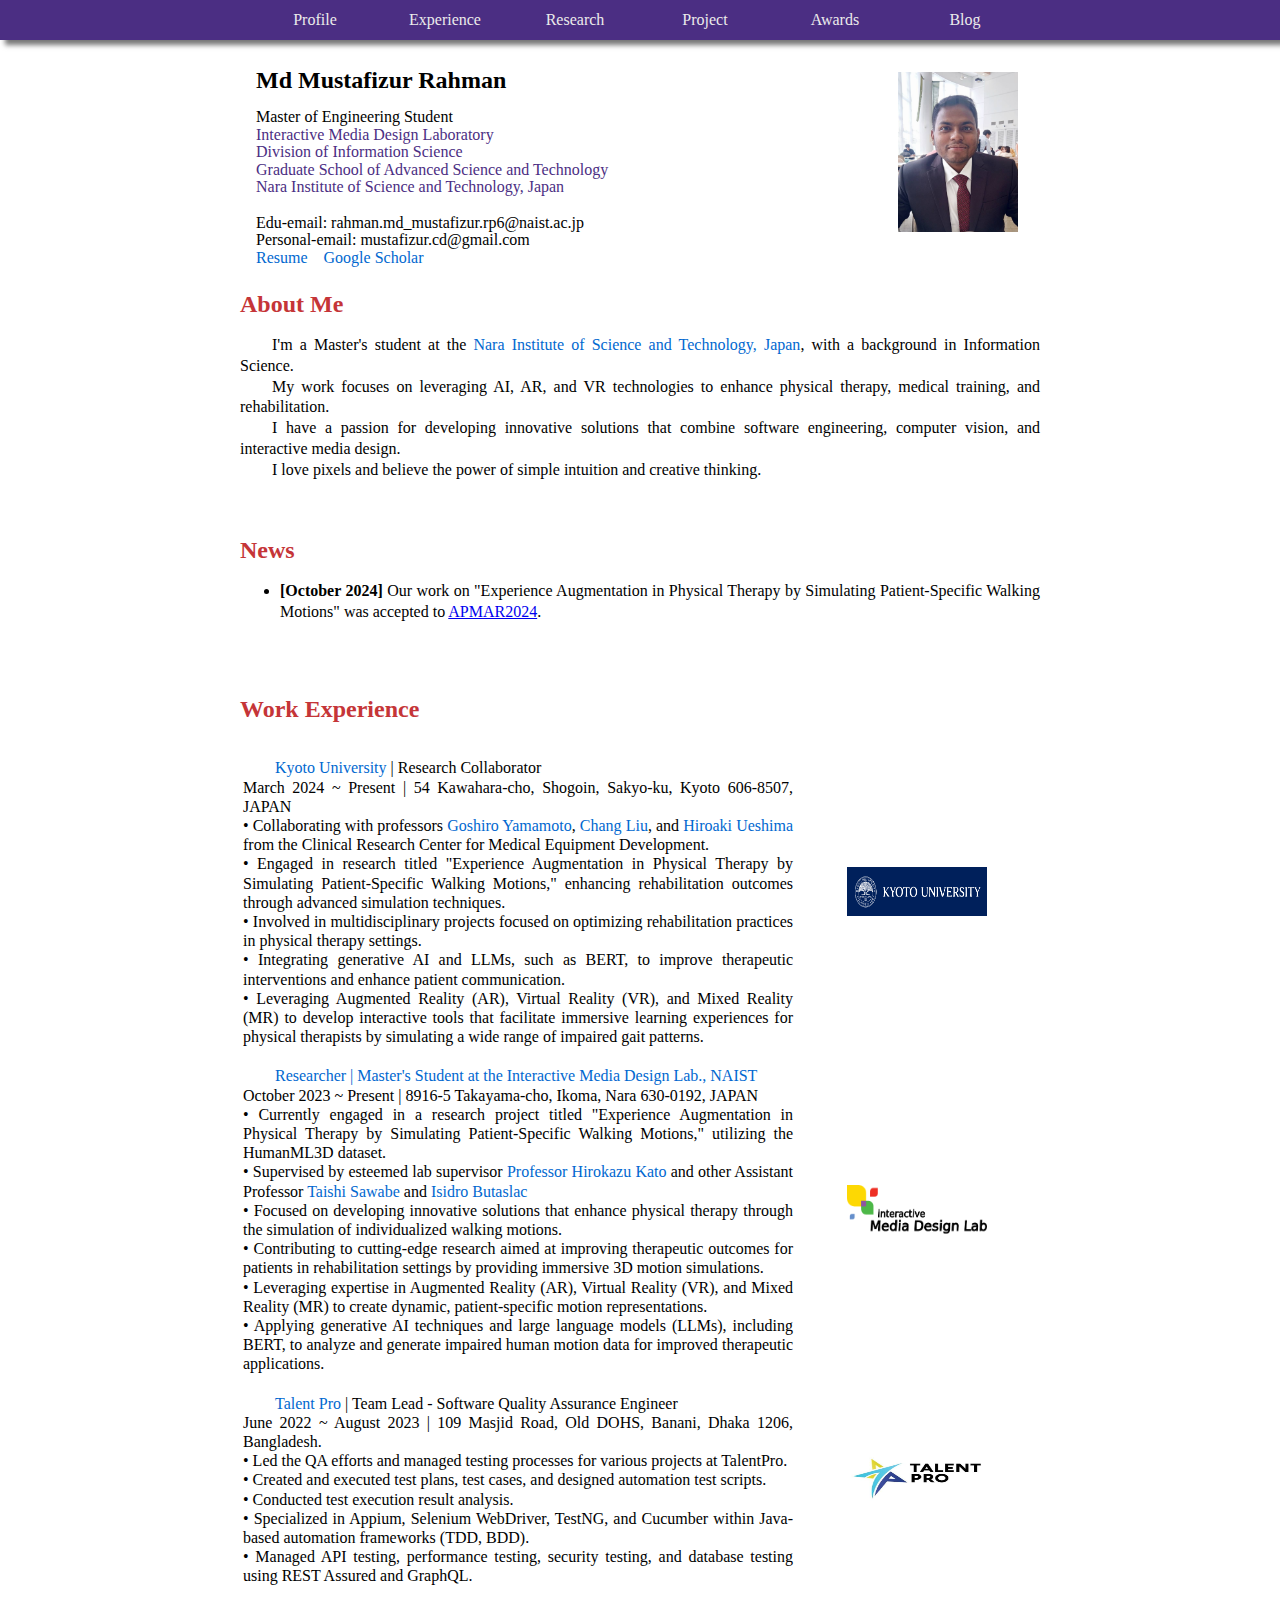
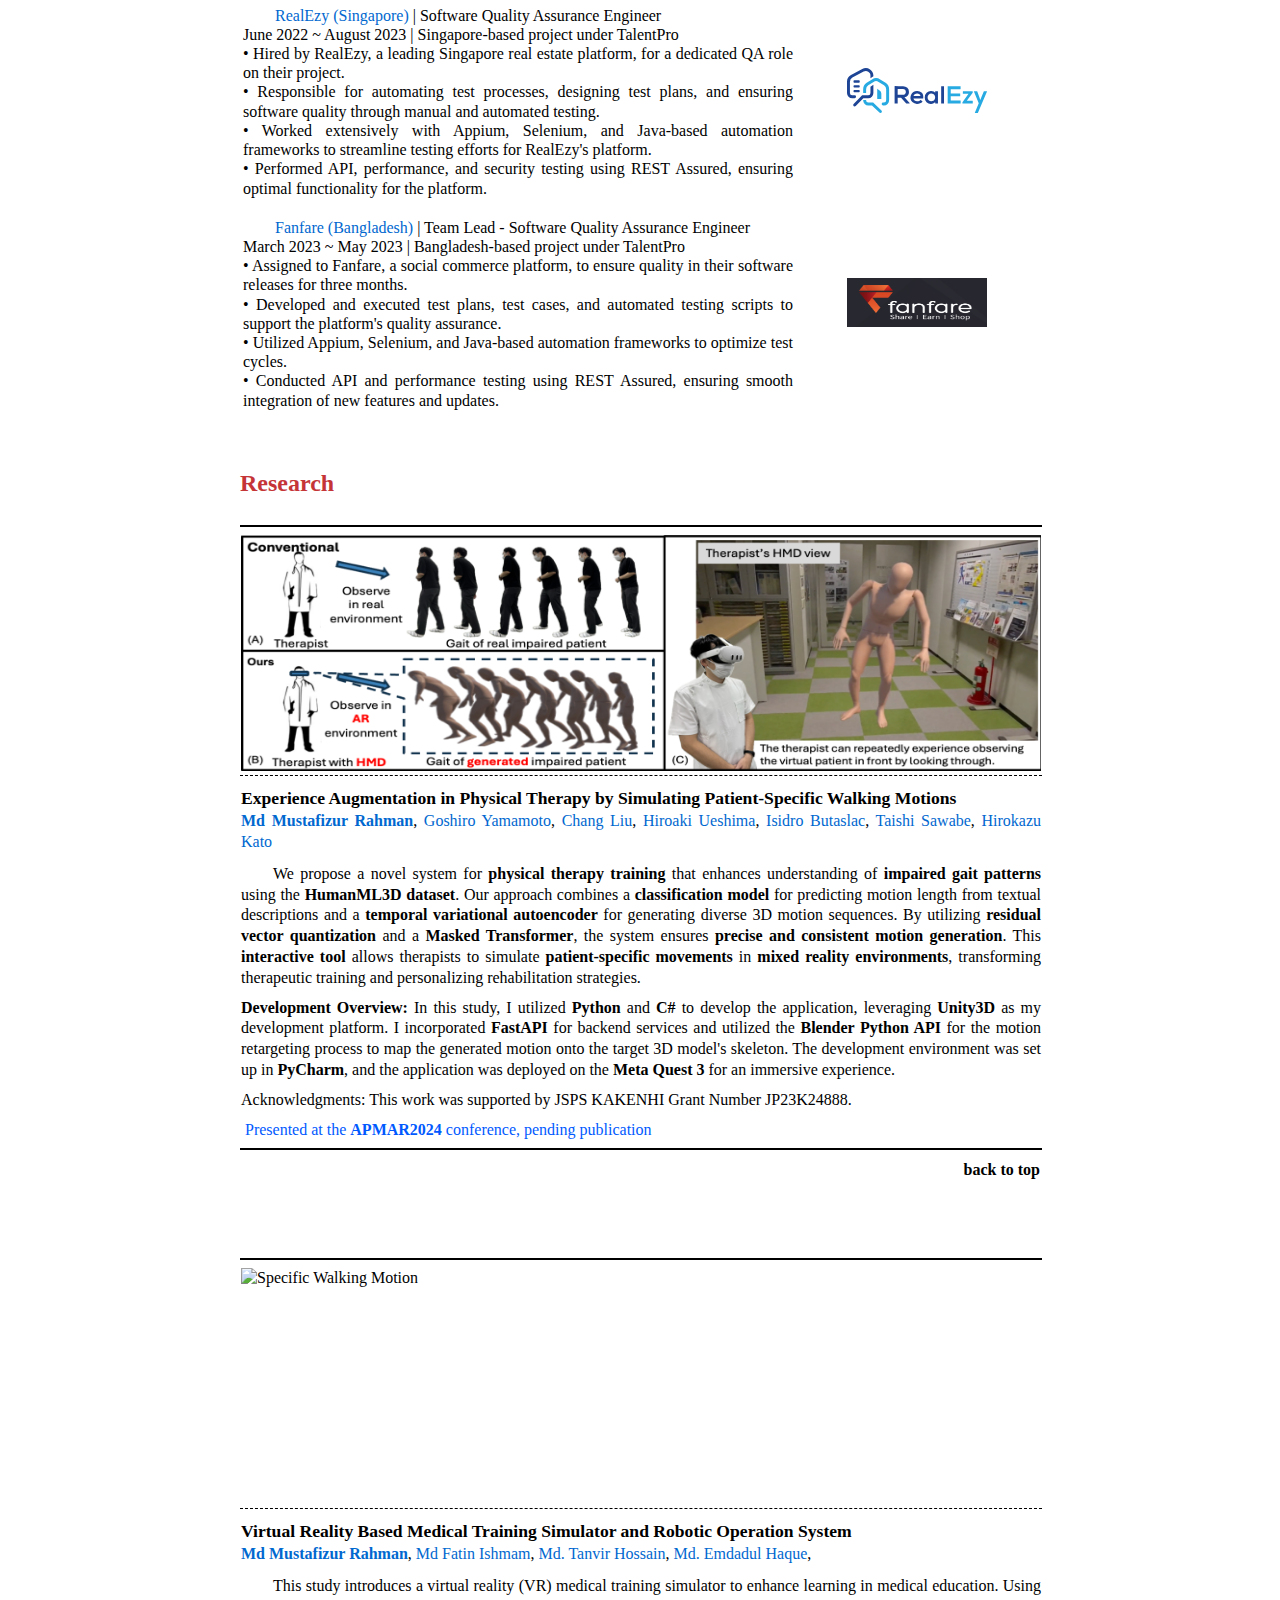
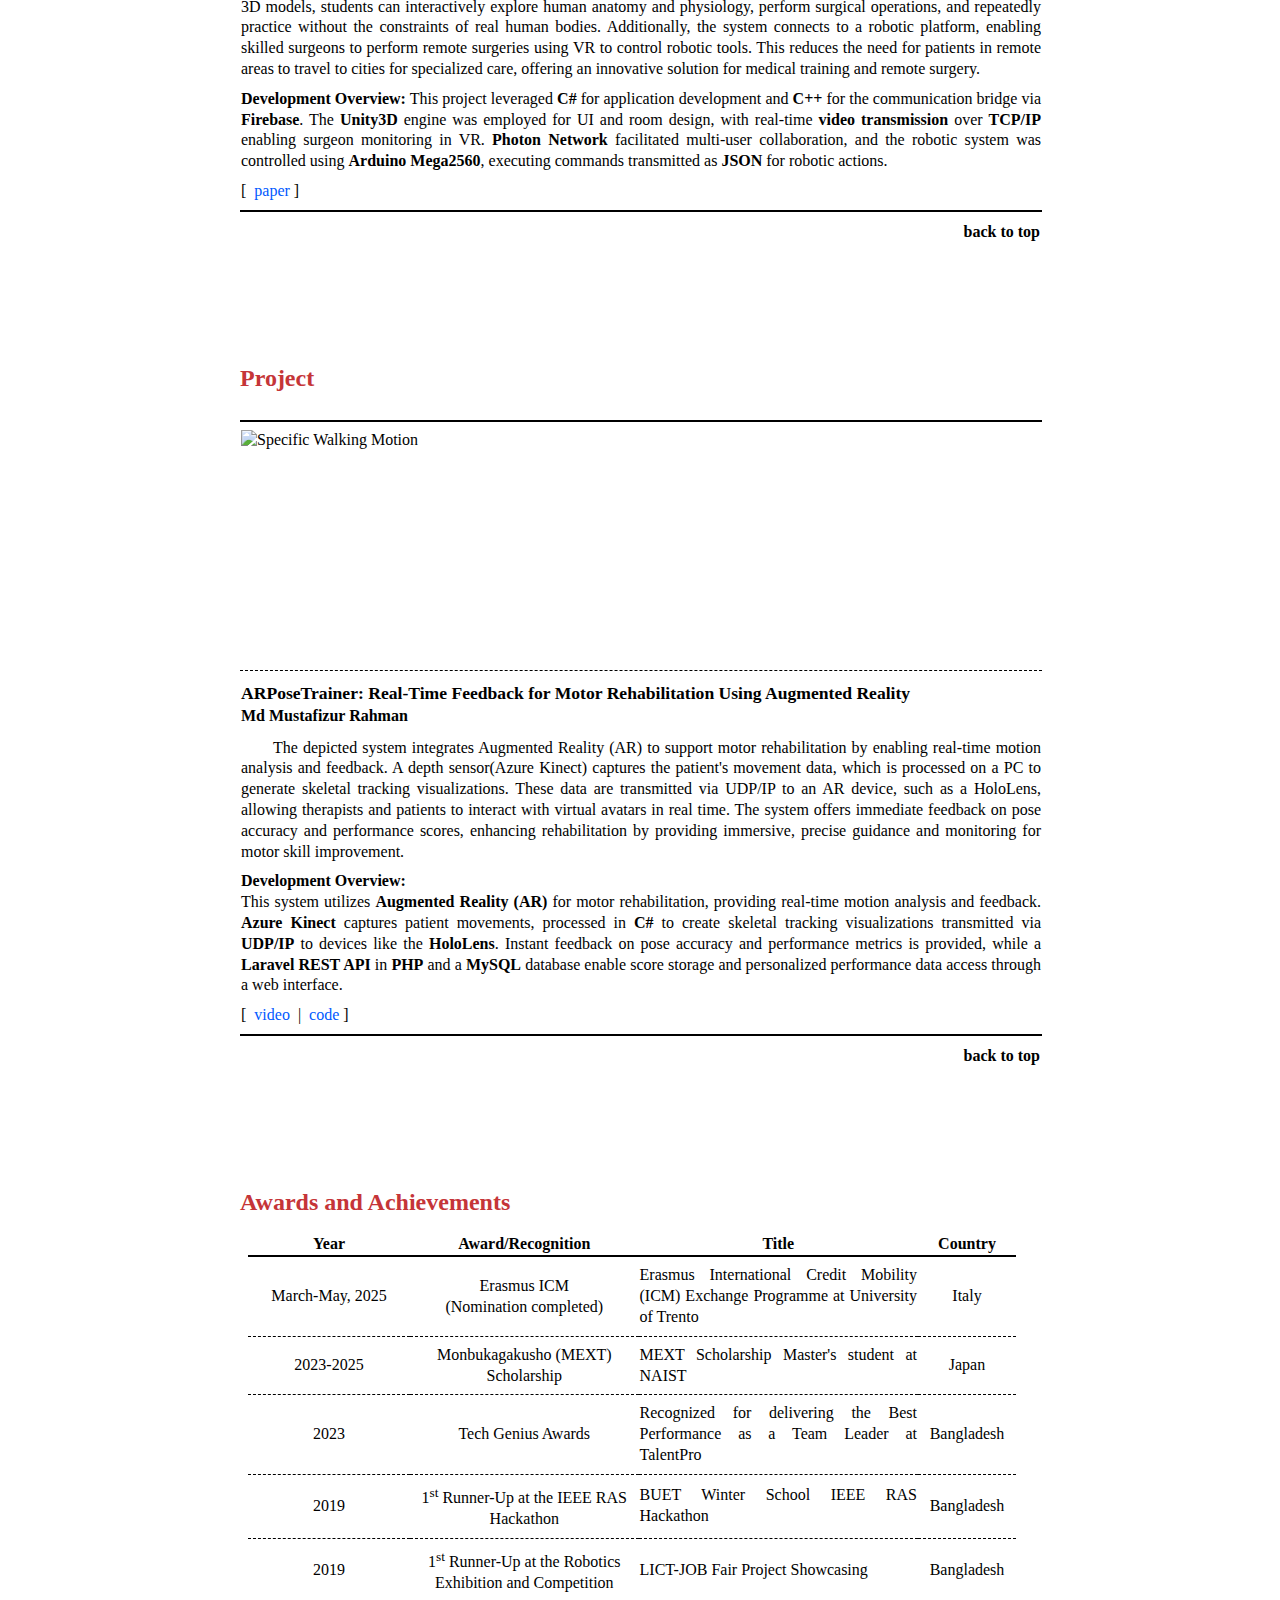
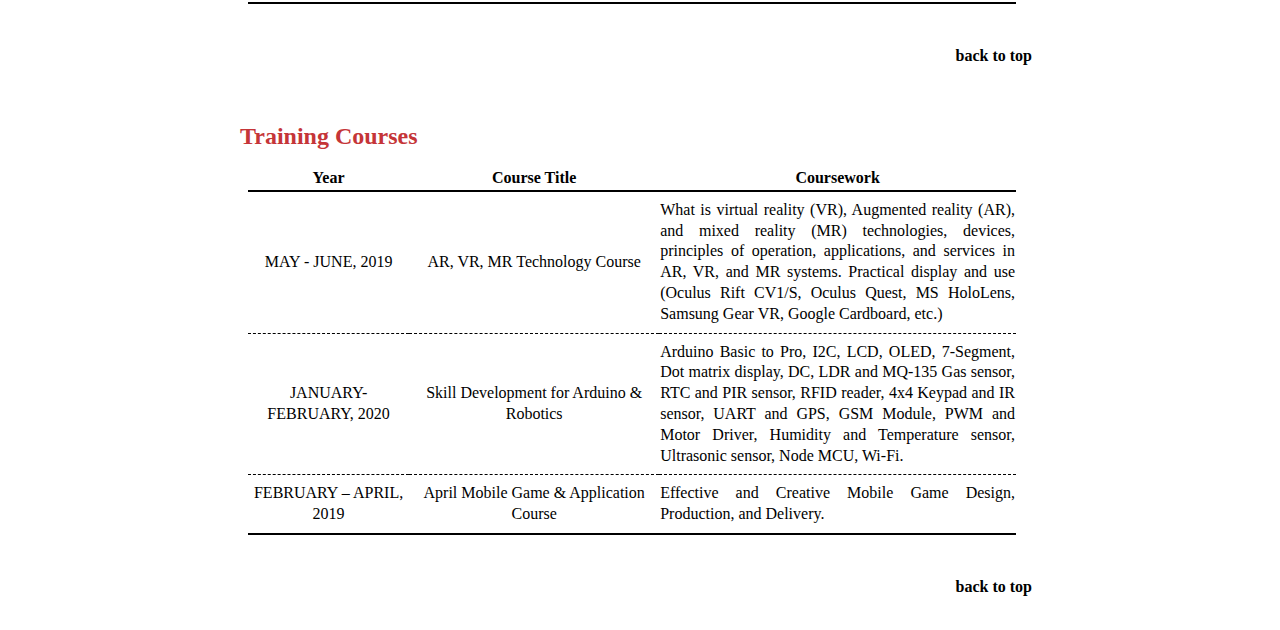
==== commit 941e6fb7: "Final" ====
--- a/index.html
+++ b/index.html
@@ -47,8 +47,8 @@
                 <br/>
                 Edu-email: rahman.md_mustafizur.rp6@naist.ac.jp <br/>
                 Personal-email: mustafizur.cd@gmail.com <br/>
-                <a href="files/Mustafizur_s_CV.pdf" target="_blank" class="special_link">Resume</a>
-                <a href="files/EuroPassCV - Md Mustafizur Rahman.pdf" target="_blank" class="special_link">Europass CV</a>
+                <a href="files/Cv%20of%20Mustafizur.pdf" target="_blank" class="special_link">Resume</a>
+<!--                <a href="files/EuroPassCV - Md Mustafizur Rahman.pdf" target="_blank" class="special_link">Europass CV</a>-->
                 <a href="https://scholar.google.com/citations?user=YEVQ5b0AAAAJ&hl=en" target="_blank" class="special_link">Google
                     Scholar </a>
             </div>
